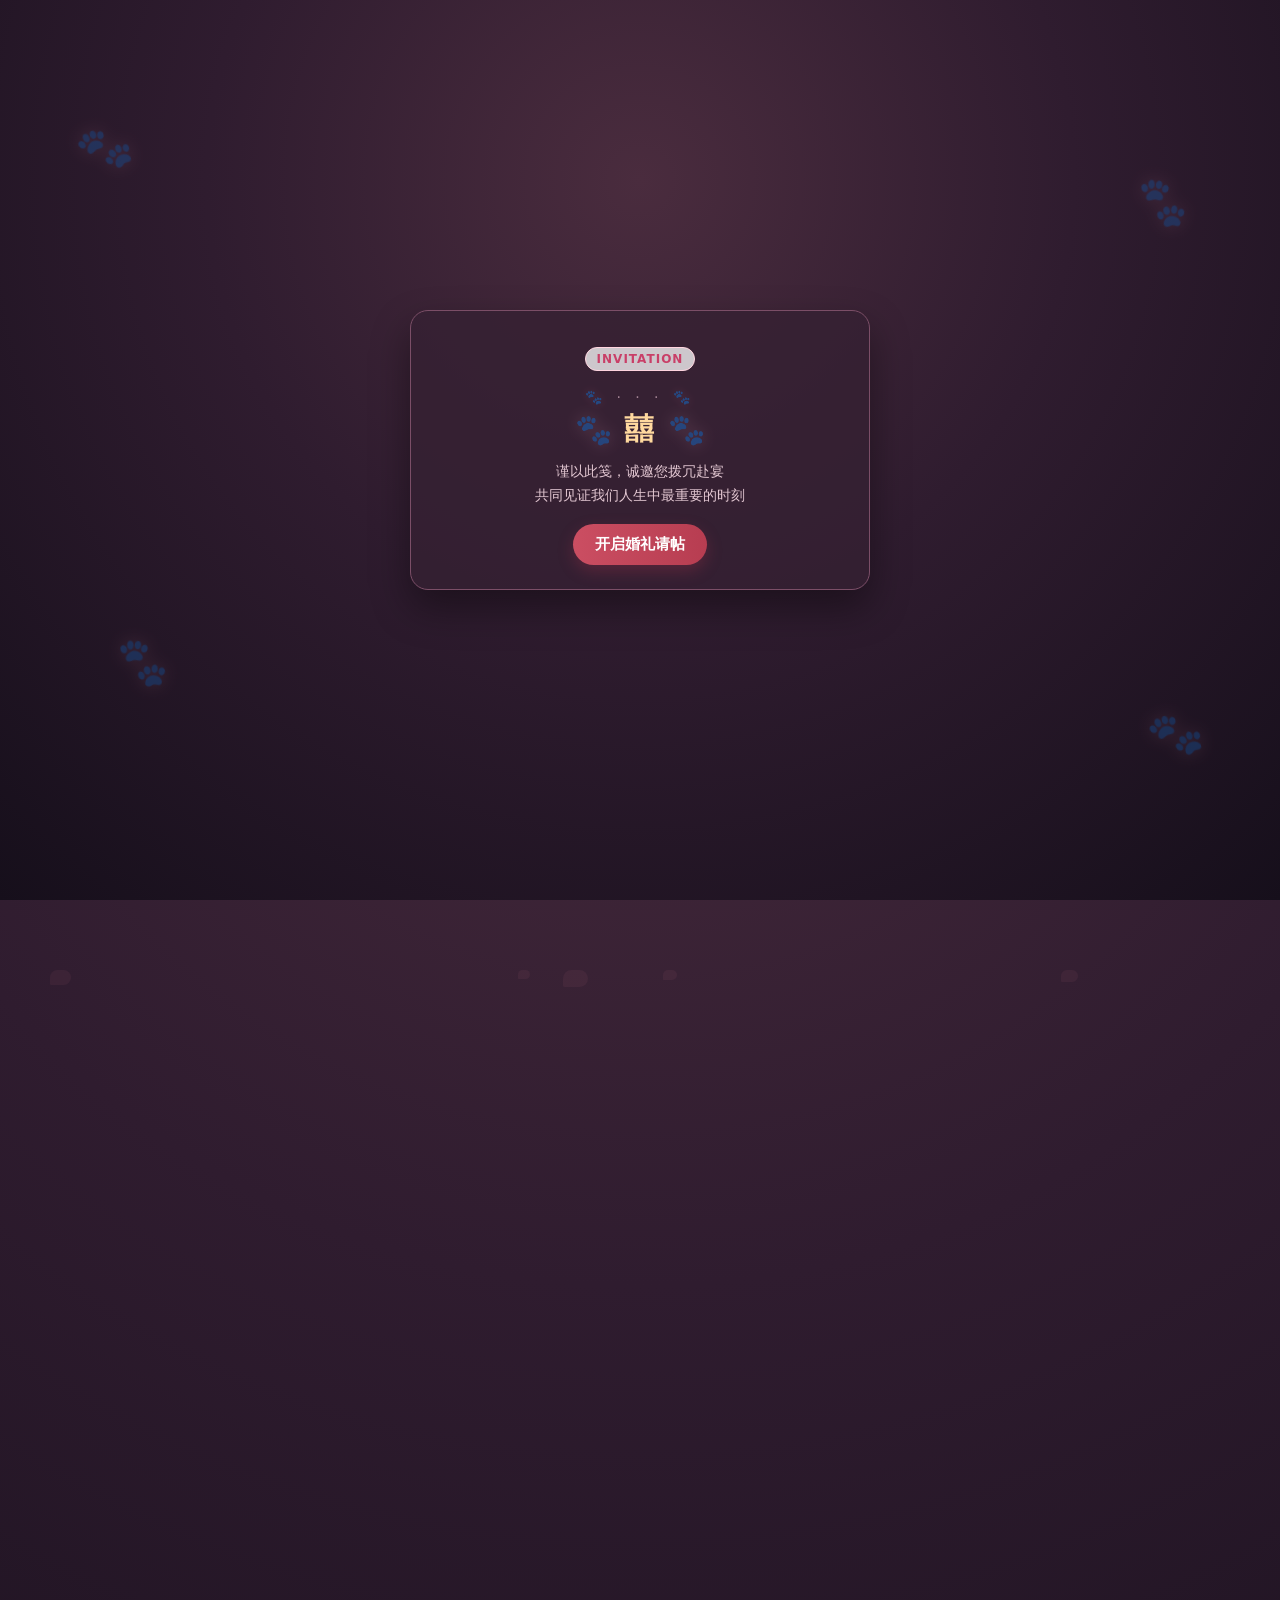
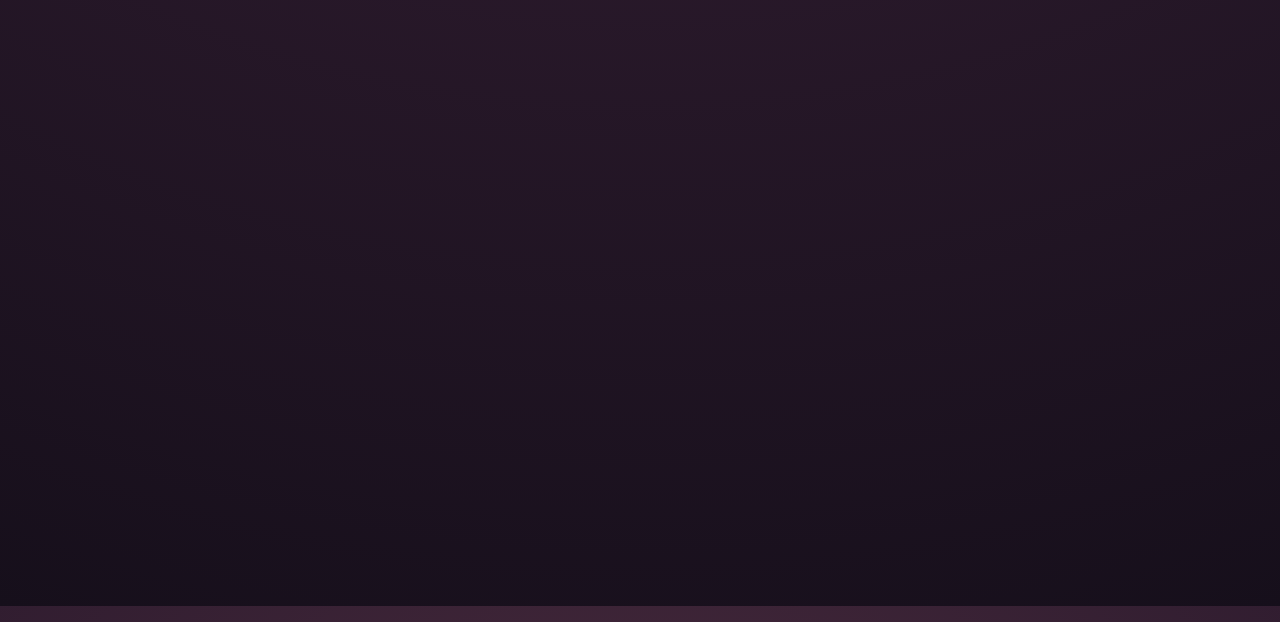
==== index.html @ 6e03941d "Improve WeChat link preview reliability. Move large inline CSS into invite.css so index.html stays s" ====
<!doctype html>
<html lang="zh-CN">
<head>
  <meta charset="UTF-8">
  <meta name="viewport" content="width=device-width, initial-scale=1.0, viewport-fit=cover">
  <title>婚礼请帖 | 刘辰 & 李秋思</title>
  <meta name="description" content="刘辰与李秋思诚邀您参加婚礼，见证幸福时刻。">
  <meta property="og:title" content="刘辰 & 李秋思 婚礼请帖">
  <meta property="og:description" content="2026年09月19日，诚邀您出席我们的婚礼。">
  <meta property="og:type" content="website">
  <meta property="og:site_name" content="刘辰 & 李秋思 婚礼请帖">
  <meta property="og:url" content="https://cliu44.github.io/wedding-invite/">
  <link rel="image_src" href="https://cliu44.github.io/wedding-invite/assets/share-cover.jpg">
  <meta property="og:image" content="https://cliu44.github.io/wedding-invite/assets/share-cover.jpg">
  <meta property="og:image:secure_url" content="https://cliu44.github.io/wedding-invite/assets/share-cover.jpg">
  <meta property="og:image:type" content="image/jpeg">
  <meta property="og:image:width" content="1024">
  <meta property="og:image:height" content="682">
  <meta property="og:locale" content="zh_CN">
  <meta name="twitter:card" content="summary_large_image">
  <meta name="twitter:title" content="刘辰 & 李秋思 婚礼请帖">
  <meta name="twitter:description" content="2026年09月19日，诚邀您出席我们的婚礼。">
  <meta name="twitter:image" content="https://cliu44.github.io/wedding-invite/assets/share-cover.jpg">
  <link rel="stylesheet" href="./assets/invite.css">
</head>
<body class="locked">
  <div class="opening" id="opening">
    <div class="opening-cat-deco" aria-hidden="true">
      <span class="opening-cat-paw p1">🐾</span>
      <span class="opening-cat-paw p2">🐾</span>
      <span class="opening-cat-paw p3">🐾</span>
      <span class="opening-cat-paw p4">🐾</span>
    </div>
    <div class="opening-card">
      <p class="tag">INVITATION</p>
      <div class="opening-card-paws" aria-hidden="true">🐾 · · · 🐾</div>
      <div class="opening-title-row">
        <span class="opening-flank-paw" aria-hidden="true">🐾</span>
        <h2 class="opening-title">囍</h2>
        <span class="opening-flank-paw" aria-hidden="true">🐾</span>
      </div>
      <p class="opening-sub">谨以此笺，诚邀您拨冗赴宴<br>共同见证我们人生中最重要的时刻</p>
      <button class="open-btn" id="openBtn">开启婚礼请帖</button>
    </div>
  </div>

  <main class="wrap hidden" id="mainWrap">
    <section class="hero">
      <span class="tag">WEDDING INVITATION</span>
      <h1>刘辰 ♥ 李秋思</h1>
      <p class="subtitle">谨定于 2026 年 09 月 19 日（农历八月初九）举行婚礼，敬备喜筵，恭候光临</p>
      <button class="music-btn" id="musicBtn">开启背景音乐</button>
    </section>

    <section class="slider" aria-label="婚纱照轮播">
      <div class="slides" id="slides">
        <div class="slide show focus-mid" style="background-image:linear-gradient(180deg, rgba(0,0,0,.08), rgba(0,0,0,.4)), url('./assets/slide-opening.jpg');">把喜欢写进每一天</div>
        <div class="slide focus-mid" style="background-image:linear-gradient(180deg, rgba(0,0,0,.08), rgba(0,0,0,.4)), url('./assets/slide-2.jpg');">你的出现让未来有了名字</div>
        <div class="slide" style="background-image:linear-gradient(180deg, rgba(0,0,0,.08), rgba(0,0,0,.4)), url('./assets/slide-3.jpg');">在落日里许下承诺</div>
        <div class="slide" style="background-image:linear-gradient(180deg, rgba(0,0,0,.08), rgba(0,0,0,.4)), url('./assets/slide-4.jpg');">这一刻，我们把爱说给世界听</div>
        <div class="slide" style="background-image:linear-gradient(180deg, rgba(0,0,0,.08), rgba(0,0,0,.4)), url('./assets/slide-5.jpg');">在同一片天空下，我们并肩向前</div>
        <div class="slide focus-sunset-end" style="background-image:linear-gradient(180deg, rgba(0,0,0,.08), rgba(0,0,0,.4)), url('./assets/slide-6.jpg');">把落日和你，一起珍藏</div>
      </div>
      <div class="dots" id="dots">
        <div class="dot active"></div>
        <div class="dot"></div>
        <div class="dot"></div>
        <div class="dot"></div>
        <div class="dot"></div>
        <div class="dot"></div>
      </div>
    </section>

    <section class="card">
      <h2 class="title">婚礼信息</h2>
      <div class="grid2">
        <div class="cell">
          <div class="k">婚礼日期</div>
          <div class="v" id="weddingDateText">2026年09月19日（周六）<span class="date-time-inline">18:00</span></div>
        </div>
        <div class="cell">
          <div class="k">婚礼地点</div>
          <div class="v venue-street">湖南省益阳市赫山区高新区梓山路 2 号</div>
          <div class="address-row">
            <div class="v">薇斯汀主题宴会酒店繁花厅</div>
            <a class="link-btn ghost inline-nav-btn" href="https://uri.amap.com/search?keyword=%E6%B9%96%E5%8D%97%E7%9C%81%E7%9B%8A%E9%98%B3%E5%B8%82%E8%B5%AB%E5%B1%B1%E5%8C%BA%E9%AB%98%E6%96%B0%E5%8C%BA%E6%A2%93%E5%B1%B1%E8%B7%AF2%E5%8F%B7" target="_blank" rel="noopener">打开导航</a>
          </div>
        </div>
      </div>

      <div class="countdown" aria-label="婚礼倒计时">
        <div class="count-item"><div class="n" id="d">0</div><div class="t">天</div></div>
        <div class="count-item"><div class="n" id="h">0</div><div class="t">时</div></div>
        <div class="count-item"><div class="n" id="m">0</div><div class="t">分</div></div>
        <div class="count-item"><div class="n" id="s">0</div><div class="t">秒</div></div>
      </div>
    </section>

    <section class="card">
      <h2 class="title">我们的故事</h2>
      <div class="quote">
        从相识、相知到相爱，我们一起走过了许多平凡却珍贵的日子。<br>
        这一次，我们想把这份幸福分享给你，期待你来见证我们人生中最重要的时刻。
      </div>
      <div class="cat-nest">
        <div class="cat-nest-badge" aria-hidden="true">🐾🐾🐾</div>
        <h3>我们的毛孩子</h3>
        <p class="cat-nest-desc">家里还有几位重要成员，和我们一起迎接新生活。它们也是这场婚礼里悄悄被祝福的小家人。</p>
        <div class="cat-photo-grid">
          <div class="cat-photo-slot">
            <img src="./assets/cat-1.jpg" alt="家里的猫猫" loading="lazy" width="400" height="400">
          </div>
          <div class="cat-photo-slot">
            <img src="./assets/cat-2.jpg" alt="家里的猫猫" loading="lazy" width="400" height="400">
          </div>
          <div class="cat-photo-slot">
            <img src="./assets/cat-3.jpg" alt="家里的猫猫与小猫" loading="lazy" width="400" height="400">
          </div>
        </div>
      </div>
    </section>

    <section class="card">
      <h2 class="title">爱的誓言</h2>
      <div class="quote">
        我们愿在往后的岁月里，同甘共苦，彼此扶持。<br>
        在亲友的见证下，许下一生相守的承诺。
      </div>
    </section>

    <section class="card">
      <h2 class="title">婚礼流程</h2>
      <div class="timeline">
        <div class="tl-row"><div class="time">17:00</div><div class="event">来宾入场，合影留念</div></div>
        <div class="tl-row"><div class="time">18:00</div><div class="event">婚礼仪式开始</div></div>
        <div class="tl-row"><div class="time">18:40</div><div class="event">敬酒互动</div></div>
        <div class="tl-row"><div class="time">19:00</div><div class="event">晚宴开始</div></div>
      </div>
    </section>

    <section class="card">
      <h2 class="title">到场回复</h2>
      <p class="rsvp-desc">若您方便出席，欢迎填写到场人数回执，方便我们安排座位与接待。</p>
      <div class="btns">
        <a class="link-btn danger" id="rsvpFormBtn" href="https://wj.qq.com/s2/26485420/f448/" target="_blank" rel="noopener">腾讯问卷在线回执</a>
      </div>
      <div class="btns">
        <button class="ghost" id="copyRsvpBtn">复制回执模板发微信</button>
      </div>
      <div class="btns">
        <a class="link-btn ghost" href="tel:18620075993">联系男方</a>
        <a class="link-btn ghost" href="tel:18688487138">联系女方</a>
      </div>
      <p class="note">
        若你不方便直接填写在线回执，可先点“复制回执模板发微信”，把填写内容直接发给新人。<br>
        当前在线回执已接入腾讯问卷，微信内可直接打开，便于我们统计席位。
      </p>
    </section>

    <section class="card">
      <h2 class="title">温馨提示</h2>
      <ul class="tips-list">
        <li>建议提前 20 分钟到场，方便签到与入座。</li>
        <li>自驾宾客可将车辆停放在酒店地面停车区。</li>
        <li>如需协助引导，请提前联系男方或女方电话。</li>
      </ul>
    </section>

    <p class="footer">期待与您共享喜悦 · 刘辰 & 李秋思 敬邀</p>
    <p class="footer">男方父母：刘治威、陈媛媛 ｜ 女方父母：李学军、杨金奕</p>
  </main>

  <script>
    const weddingDate = new Date("2026-09-19T18:00:00+08:00");

    const dEl = document.getElementById("d");
    const hEl = document.getElementById("h");
    const mEl = document.getElementById("m");
    const sEl = document.getElementById("s");
    const copyRsvpBtn = document.getElementById("copyRsvpBtn");
    const musicBtn = document.getElementById("musicBtn");
    const openBtn = document.getElementById("openBtn");
    const opening = document.getElementById("opening");
    const mainWrap = document.getElementById("mainWrap");
    const slides = Array.from(document.querySelectorAll(".slide"));
    const dots = Array.from(document.querySelectorAll(".dot"));

    function pad(num) {
      return String(num).padStart(2, "0");
    }

    function renderCountdown() {
      const now = new Date();
      let diff = Math.floor((weddingDate - now) / 1000);
      if (diff < 0) diff = 0;

      const d = Math.floor(diff / 86400);
      const h = Math.floor((diff % 86400) / 3600);
      const m = Math.floor((diff % 3600) / 60);
      const s = diff % 60;

      dEl.textContent = String(d);
      hEl.textContent = pad(h);
      mEl.textContent = pad(m);
      sEl.textContent = pad(s);
    }

    let slideIndex = 0;
    function showSlide(index) {
      slides.forEach((slide, i) => slide.classList.toggle("show", i === index));
      dots.forEach((dot, i) => dot.classList.toggle("active", i === index));
    }

    function nextSlide() {
      slideIndex = (slideIndex + 1) % slides.length;
      showSlide(slideIndex);
    }

    function createPetal() {
      const petal = document.createElement("div");
      petal.className = "petal";
      petal.style.left = Math.random() * 100 + "vw";
      const scale = 0.75 + Math.random() * 1.45;
      petal.style.width = `${12 * scale}px`;
      petal.style.height = `${8.5 * scale}px`;
      petal.style.animationDuration = 4.4 + Math.random() * 5.4 + "s";
      petal.style.opacity = String(0.3 + Math.random() * 0.55);
      document.body.appendChild(petal);
      setTimeout(() => petal.remove(), 13000);
    }

    async function copyRsvpText() {
      const text = [
        "婚礼回执",
        "姓名：",
        "是否出席：出席 / 不确定 / 无法出席",
        "出席人数：",
        "联系电话：",
        "祝福留言："
      ].join("\n");
      try {
        await navigator.clipboard.writeText(text);
        copyRsvpBtn.textContent = "已复制，去微信粘贴发送";
      } catch (err) {
        copyRsvpBtn.textContent = "复制失败，请手动填写";
      }
      setTimeout(() => {
        copyRsvpBtn.textContent = "复制回执模板发微信";
      }, 1800);
    }

    const localBgm = new Audio("./assets/bgm.mp3");
    localBgm.loop = true;
    localBgm.volume = 0.45;

    let musicOn = false;
    let useLocalTrack = false;
    let audioCtx = null;
    let musicTimer = null;

    function ensureAudioContext() {
      if (!audioCtx) {
        const Ctx = window.AudioContext || window.webkitAudioContext;
        audioCtx = new Ctx();
      }
      return audioCtx;
    }

    function playNote(ctx, freq, startAt, duration, volume, type = "triangle") {
      const osc = ctx.createOscillator();
      const gain = ctx.createGain();
      osc.type = type;
      osc.frequency.value = freq;
      gain.gain.setValueAtTime(0.0001, startAt);
      gain.gain.exponentialRampToValueAtTime(volume, startAt + 0.03);
      gain.gain.exponentialRampToValueAtTime(0.0001, startAt + duration);
      osc.connect(gain);
      gain.connect(ctx.destination);
      osc.start(startAt);
      osc.stop(startAt + duration + 0.02);
    }

    function scheduleBgm(ctx, fromTime) {
      // 更甜的钢琴感进行（C - G/B - Am - F - C/E - Dm - G - C）
      const chords = [
        [261.63, 329.63, 392.0],  // C
        [246.94, 392.0, 493.88],  // G/B
        [220.0, 261.63, 329.63],  // Am
        [174.61, 220.0, 349.23],  // F
        [329.63, 392.0, 523.25],  // C/E
        [146.83, 220.0, 293.66],  // Dm
        [196.0, 246.94, 392.0],   // G
        [261.63, 329.63, 523.25]  // C
      ];
      const melody = [523.25, 587.33, 659.25, 698.46, 659.25, 587.33, 523.25, 493.88];
      const beat = 0.52;
      let t = fromTime;
      for (let i = 0; i < chords.length; i++) {
        const chord = chords[i];
        // 左手低音
        playNote(ctx, chord[0] / 2, t, beat * 0.95, 0.042, "triangle");
        // 右手和弦（分解，模拟钢琴）
        playNote(ctx, chord[0], t + 0.03, beat * 0.75, 0.025, "triangle");
        playNote(ctx, chord[1], t + 0.16, beat * 0.75, 0.021, "triangle");
        playNote(ctx, chord[2], t + 0.29, beat * 0.75, 0.018, "triangle");
        // 甜感主旋律
        playNote(ctx, melody[i], t + beat * 0.55, beat * 1.35, 0.022, "sine");
        t += beat * 3;
      }
      return t;
    }

    function startSynthBgm() {
      const ctx = ensureAudioContext();
      let nextAt = ctx.currentTime + 0.05;
      scheduleBgm(ctx, nextAt);
      musicTimer = setInterval(() => {
        const lead = ctx.currentTime + 0.25;
        nextAt = scheduleBgm(ctx, lead);
      }, 13000);
    }

    function stopSynthBgm() {
      if (musicTimer) {
        clearInterval(musicTimer);
        musicTimer = null;
      }
      if (audioCtx && audioCtx.state !== "closed") {
        audioCtx.close();
        audioCtx = null;
      }
    }

    async function startBgm() {
      // 优先使用本地音乐文件（assets/bgm.mp3），失败时回退到内置旋律
      try {
        localBgm.currentTime = 0;
        await localBgm.play();
        useLocalTrack = true;
      } catch (err) {
        useLocalTrack = false;
        startSynthBgm();
      }
    }

    function stopBgm() {
      if (useLocalTrack) {
        localBgm.pause();
        localBgm.currentTime = 0;
      } else {
        stopSynthBgm();
      }
    }

    async function toggleMusic() {
      if (!musicOn) {
        try {
          await startBgm();
          musicOn = true;
          musicBtn.textContent = useLocalTrack ? "关闭背景音乐（歌曲）" : "关闭背景音乐（轻音乐）";
        } catch (e) {
          musicBtn.textContent = "音乐启动失败";
        }
      } else {
        stopBgm();
        musicOn = false;
        musicBtn.textContent = "开启背景音乐";
      }
    }

    musicBtn.addEventListener("click", toggleMusic);
    copyRsvpBtn.addEventListener("click", copyRsvpText);

    openBtn.addEventListener("click", async () => {
      if (!musicOn) {
        try {
          await startBgm();
          musicOn = true;
          musicBtn.textContent = useLocalTrack ? "关闭背景音乐（歌曲）" : "关闭背景音乐（轻音乐）";
        } catch (e) {
          musicBtn.textContent = "开启背景音乐";
        }
      }
      opening.classList.add("hide");
      document.body.classList.remove("locked");
      document.body.classList.add("opened-theme");
      mainWrap.classList.remove("hidden");
      mainWrap.classList.add("reveal");
    });

    renderCountdown();
    setInterval(renderCountdown, 1000);
    setInterval(nextSlide, 4200);
    setInterval(createPetal, 350);
  </script>
</body>
</html>
---- assets/invite.css ----
:root {
  --bg: #fff7fb;
  --card: rgba(255, 255, 255, 0.86);
  --text: #5f3a47;
  --muted: #9f7785;
  --accent: #c93f68;
  --accent-dark: #8f2d50;
  --accent-soft: #ffe4ee;
  --line: #f4d4e2;
  --gold: #f5d38a;
}

* { box-sizing: border-box; }

body {
  margin: 0;
  font-family: "PingFang SC", "Microsoft YaHei", system-ui, sans-serif;
  color: var(--text);
  background: radial-gradient(circle at 50% 20%, #4a2c3e 0%, #2f1c2f 45%, #160f1b 100%);
  overflow-x: hidden;
}

body.locked {
  overflow: hidden;
}

body.opened-theme {
  background:
    radial-gradient(circle at 15% 10%, rgba(255, 225, 237, 0.8) 0, transparent 40%),
    radial-gradient(circle at 85% 20%, rgba(255, 234, 242, 0.75) 0, transparent 38%),
    linear-gradient(180deg, #fff0f6 0%, var(--bg) 46%, #fff 100%);
}

.opening {
  position: fixed;
  inset: 0;
  z-index: 20;
  /* 背景单独一层，避免把爪印压在不可见层级 */
  background: radial-gradient(circle at 50% 20%, #4a2c3e 0%, #2f1c2f 45%, #160f1b 100%);
  display: flex;
  align-items: center;
  justify-content: center;
  padding: 20px;
  transition: opacity .7s ease, visibility .7s ease;
  isolation: isolate;
}

/* 封面层：漂浮爪印（在背景之上、卡片之下） */
.opening-cat-deco {
  position: absolute;
  inset: 0;
  pointer-events: none;
  z-index: 1;
}

.opening-cat-paw {
  position: absolute;
  font-size: clamp(26px, 7vw, 44px);
  opacity: 0.32;
  color: rgba(255, 210, 225, 0.95);
  text-shadow: 0 0 18px rgba(255, 160, 190, 0.55);
  filter: drop-shadow(0 2px 8px rgba(0, 0, 0, 0.35));
  user-select: none;
  line-height: 1;
}

.opening-cat-paw.p1 { top: 14%; left: 6%; transform: rotate(-16deg); }
.opening-cat-paw.p2 { top: 20%; right: 7%; transform: rotate(14deg); }
.opening-cat-paw.p3 { bottom: 24%; left: 9%; transform: rotate(10deg); }
.opening-cat-paw.p4 { bottom: 16%; right: 6%; transform: rotate(-12deg); }

.opening-card-paws {
  margin: 6px 0 2px;
  font-size: 14px;
  letter-spacing: 0.35em;
  opacity: 0.55;
  color: #ffd6e5;
  text-shadow: 0 0 10px rgba(255, 140, 170, 0.35);
  user-select: none;
}

.opening-title-row {
  display: flex;
  align-items: center;
  justify-content: center;
  gap: 12px;
  margin-top: 4px;
}

.opening-flank-paw {
  font-size: clamp(22px, 6vw, 30px);
  opacity: 0.5;
  line-height: 1;
  filter: drop-shadow(0 0 8px rgba(255, 180, 200, 0.45));
}

.opening.hide {
  opacity: 0;
  visibility: hidden;
  pointer-events: none;
}

.opening-card {
  position: relative;
  z-index: 2;
  max-width: 460px;
  width: 100%;
  text-align: center;
  background: rgba(53, 33, 51, 0.78);
  border: 1px solid #7b4e67;
  border-radius: 18px;
  padding: 24px 18px;
  box-shadow: 0 18px 38px rgba(0, 0, 0, 0.38);
}

.opening-title {
  font-size: 30px;
  color: #ffd99f;
  margin: 0;
  letter-spacing: 2px;
}

.opening-sub {
  margin: 10px 0 0;
  color: #e3c7d2;
  line-height: 1.7;
  font-size: 14px;
}

.open-btn {
  margin-top: 16px;
  border: none;
  border-radius: 999px;
  padding: 11px 22px;
  background: linear-gradient(90deg, #cb4e62, #b73d51);
  color: #fff;
  font-size: 15px;
  font-weight: 700;
  cursor: pointer;
  box-shadow: 0 6px 16px rgba(177, 51, 76, 0.3);
}

.wrap {
  max-width: 680px;
  margin: 0 auto;
  padding: 14px 14px 38px;
  position: relative;
}

.wrap.hidden {
  opacity: 0;
  transform: translateY(16px);
}

.wrap.reveal {
  animation: revealWrap .8s ease forwards;
}

@keyframes revealWrap {
  to {
    opacity: 1;
    transform: translateY(0);
  }
}

.hero {
  background:
    radial-gradient(circle at 15% 0%, rgba(255, 255, 255, 0.8), transparent 35%),
    linear-gradient(140deg, #ffdbe8 0%, #ffcfe0 45%, #fbc7da 100%);
  border-radius: 22px;
  padding: 26px 16px 22px;
  text-align: center;
  box-shadow: 0 14px 34px rgba(196, 62, 104, 0.24);
  position: relative;
  overflow: hidden;
  border: 1px solid rgba(255, 255, 255, 0.75);
}

.tag {
  display: inline-block;
  background: rgba(255, 255, 255, 0.75);
  color: var(--accent);
  border: 1px solid #ffd4df;
  border-radius: 999px;
  padding: 4px 11px;
  font-size: 12px;
  font-weight: 600;
  letter-spacing: 1px;
}

h1 {
  margin: 14px 0 6px;
  font-size: 31px;
  line-height: 1.25;
  color: #8f3345;
}

.subtitle {
  margin: 0;
  color: #92545d;
  font-size: 14px;
}

.music-btn {
  margin-top: 14px;
  border: 1px solid #efafc3;
  background: linear-gradient(180deg, #fff, #fff8fb);
  color: #9f3f5a;
  border-radius: 999px;
  padding: 7px 14px;
  font-size: 13px;
  font-weight: 700;
  cursor: pointer;
  box-shadow: 0 5px 14px rgba(196, 62, 104, 0.14);
}

.hero::before,
.hero::after {
  content: "❤";
  position: absolute;
  font-size: 20px;
  opacity: 0.25;
  color: #c5475b;
}

.hero::before { top: 12px; left: 14px; }
.hero::after { right: 14px; bottom: 12px; }

.slider {
  margin-top: 12px;
  border-radius: 16px;
  overflow: hidden;
  border: 1px solid #f1ccda;
  position: relative;
  aspect-ratio: 16 / 9;
  background: #fbe8ed;
  box-shadow: 0 10px 24px rgba(130, 72, 99, 0.14);
}

.slides {
  width: 100%;
  height: 100%;
  position: relative;
}

.slide {
  position: absolute;
  inset: 0;
  opacity: 0;
  transition: opacity .6s ease;
  background-size: cover;
  background-position: center;
  display: flex;
  align-items: flex-end;
  justify-content: flex-start;
  padding: 10px;
  color: #fff;
  text-shadow: 0 1px 3px rgba(0, 0, 0, .45);
  font-size: 13px;
  font-weight: 600;
}

/* 竖图在手机上的安全裁切：按人物主体调整焦点位置 */
.slide.focus-top { background-position: center 22%; }
.slide.focus-mid { background-position: center 40%; }
.slide.focus-low { background-position: center 56%; }
.slide.focus-couple { background-position: center 48%; }
/* 最后一张竖图：略下移裁切锚点，让人物更靠画面中间 */
.slide.focus-sunset-end { background-position: center 54%; }
.slide.no-crop {
  position: relative;
  isolation: isolate;
  background: none;
}

/* 无裁切图：两侧模糊补边 + 中间完整原图 */
.slide.no-crop::before {
  content: "";
  position: absolute;
  inset: 0;
  background-image: var(--slide-url);
  background-size: cover;
  background-position: center;
  filter: blur(18px) saturate(0.95);
  opacity: 0.62;
  z-index: -2;
  transform: scale(1.08);
  pointer-events: none;
}

.slide.no-crop::after {
  content: "";
  position: absolute;
  inset: 0;
  background-image: var(--slide-url);
  background-size: contain;
  background-repeat: no-repeat;
  background-position: center center;
  z-index: -1;
  pointer-events: none;
}

.slide.show { opacity: 1; }

.dots {
  position: absolute;
  bottom: 8px;
  left: 0;
  right: 0;
  display: flex;
  justify-content: center;
  gap: 6px;
}

.dot {
  width: 7px;
  height: 7px;
  border-radius: 50%;
  background: rgba(255, 255, 255, 0.45);
}

.dot.active { background: #fff; }

.card {
  margin-top: 12px;
  background: var(--card);
  backdrop-filter: blur(6px);
  border: 1px solid var(--line);
  border-radius: 16px;
  padding: 14px;
  box-shadow: 0 8px 22px rgba(124, 70, 95, 0.1);
}

.title {
  margin: 0 0 10px;
  font-size: 17px;
  color: #913454;
  display: flex;
  align-items: center;
  gap: 10px;
  letter-spacing: 0.5px;
  text-shadow: 0 1px 0 rgba(255, 255, 255, 0.6);
}

/* 标题两侧：简洁大气渐变线（无猫爪） */
.title::before,
.title::after {
  content: "";
  height: 1px;
  flex: 1;
  border-radius: 1px;
  background: linear-gradient(
    90deg,
    transparent 0%,
    rgba(145, 52, 84, 0.08) 22%,
    rgba(201, 63, 104, 0.42) 50%,
    rgba(145, 52, 84, 0.08) 78%,
    transparent 100%
  );
  box-shadow: 0 1px 0 rgba(255, 255, 255, 0.75);
}

.cat-nest {
  margin-top: 14px;
  padding-top: 14px;
  border-top: 1px dashed #efbfd0;
  text-align: center;
}

.cat-nest-badge {
  display: inline-block;
  font-size: 22px;
  letter-spacing: 0.35em;
  margin-bottom: 6px;
  opacity: 0.55;
}

.cat-nest h3 {
  margin: 0 0 6px;
  font-size: 15px;
  color: #8f3345;
  letter-spacing: 0.2em;
}

.cat-nest-desc {
  margin: 0 0 12px;
  font-size: 13px;
  color: #8a6670;
  line-height: 1.65;
}

.cat-photo-grid {
  display: grid;
  grid-template-columns: repeat(3, 1fr);
  gap: 8px;
}

.cat-photo-slot {
  aspect-ratio: 1;
  border-radius: 12px;
  border: 1px dashed #e8b8c8;
  background: linear-gradient(145deg, #fff9fc, #ffeef4);
  display: flex;
  flex-direction: column;
  align-items: center;
  justify-content: center;
  gap: 4px;
  font-size: 11px;
  color: #a87888;
  overflow: hidden;
}

.cat-photo-slot img {
  width: 100%;
  height: 100%;
  object-fit: cover;
  display: block;
}

.cat-photo-slot .paw-mini {
  font-size: 18px;
  opacity: 0.5;
}

.grid2 {
  display: grid;
  grid-template-columns: 1fr 1fr;
  gap: 10px;
}

.cell {
  border: 1px dashed var(--line);
  background: #fffafb;
  border-radius: 12px;
  padding: 10px;
}

.k {
  font-size: 12px;
  color: var(--muted);
  margin-bottom: 4px;
}

.v {
  font-size: 15px;
  line-height: 1.45;
  font-weight: 600;
  color: #704248;
}

.address-row {
  display: grid;
  grid-template-columns: 1fr auto;
  align-items: center;
  gap: 8px;
}

.address-row .v {
  margin: 0;
}

.date-time-inline {
  margin-left: 0.35em;
  font-weight: 700;
  color: #8a5a68;
}

.venue-street {
  margin-bottom: 8px;
}

.inline-nav-btn {
  display: inline-flex;
  align-items: center;
  justify-content: center;
  padding: 6px 10px;
  font-size: 12px;
  line-height: 1;
  white-space: nowrap;
}

.countdown {
  display: flex;
  gap: 8px;
  margin-top: 8px;
}

.count-item {
  flex: 1;
  text-align: center;
  background: linear-gradient(180deg, #ffecf3, #ffe4ee);
  border: 1px solid #f8cad9;
  border-radius: 10px;
  padding: 9px 6px;
  box-shadow: inset 0 0 0 1px rgba(255, 255, 255, 0.4);
}

.count-item .n {
  font-size: 21px;
  font-weight: 800;
  color: var(--accent);
  line-height: 1;
}

.count-item .t {
  margin-top: 3px;
  font-size: 11px;
  color: #a95f70;
}

.quote {
  background: linear-gradient(180deg, #fff8fb, #fff2f7);
  border: 1px dashed #efbfd0;
  border-radius: 12px;
  padding: 12px;
  color: #7e575d;
  line-height: 1.7;
  font-size: 14px;
}

.timeline {
  display: grid;
  gap: 8px;
}

.tl-row {
  display: grid;
  grid-template-columns: 80px 1fr;
  gap: 10px;
  align-items: start;
}

.time {
  color: var(--accent);
  font-weight: 700;
  font-size: 14px;
}

.event {
  border-left: 2px solid #ffd1dc;
  padding-left: 10px;
  color: #735255;
}

.btns {
  display: flex;
  gap: 8px;
  margin-top: 10px;
}

button, .link-btn {
  flex: 1;
  border: none;
  border-radius: 10px;
  padding: 11px 10px;
  font-size: 14px;
  cursor: pointer;
  text-align: center;
  text-decoration: none;
  font-weight: 700;
}

.primary {
  background: linear-gradient(135deg, #d54872, #b7355e);
  color: #fff;
  box-shadow: 0 6px 14px rgba(184, 45, 88, 0.24);
}

.primary.link-btn {
  display: inline-block;
}

.ghost {
  background: linear-gradient(180deg, #fff, #fff8fb);
  border: 1px solid #f1bfd0;
  color: #a44862;
}

.danger {
  background: linear-gradient(135deg, #df355f, #c62c54);
  color: #fff;
  box-shadow: 0 6px 14px rgba(216, 59, 83, 0.3);
}

.petal {
  position: fixed;
  top: -20px;
  width: 14px;
  height: 10px;
  background: rgba(219, 119, 140, 0.34);
  border-radius: 12px 12px 12px 2px;
  transform: rotate(20deg);
  pointer-events: none;
  animation: fall linear forwards;
  z-index: 4;
}

@keyframes fall {
  to {
    transform: translateY(110vh) rotate(360deg);
    opacity: 0.2;
  }
}

.note {
  margin-top: 8px;
  font-size: 12px;
  color: var(--muted);
  line-height: 1.5;
}

.rsvp-desc {
  margin: 0;
  color: #79575c;
  font-size: 13px;
  white-space: nowrap;
}

.tips-list {
  margin: 0;
  padding-left: 18px;
  color: #735255;
  line-height: 1.7;
  font-size: 14px;
}

.footer {
  text-align: center;
  margin-top: 14px;
  color: #b0888d;
  font-size: 12px;
}

@media (max-width: 440px) {
  h1 { font-size: 27px; }
  .grid2 { grid-template-columns: 1fr; }
  .tl-row { grid-template-columns: 70px 1fr; }
  .btns { flex-direction: column; }
  .address-row {
    grid-template-columns: 1fr auto;
  }
  .inline-nav-btn {
    padding: 6px 9px;
    font-size: 11px;
  }
}
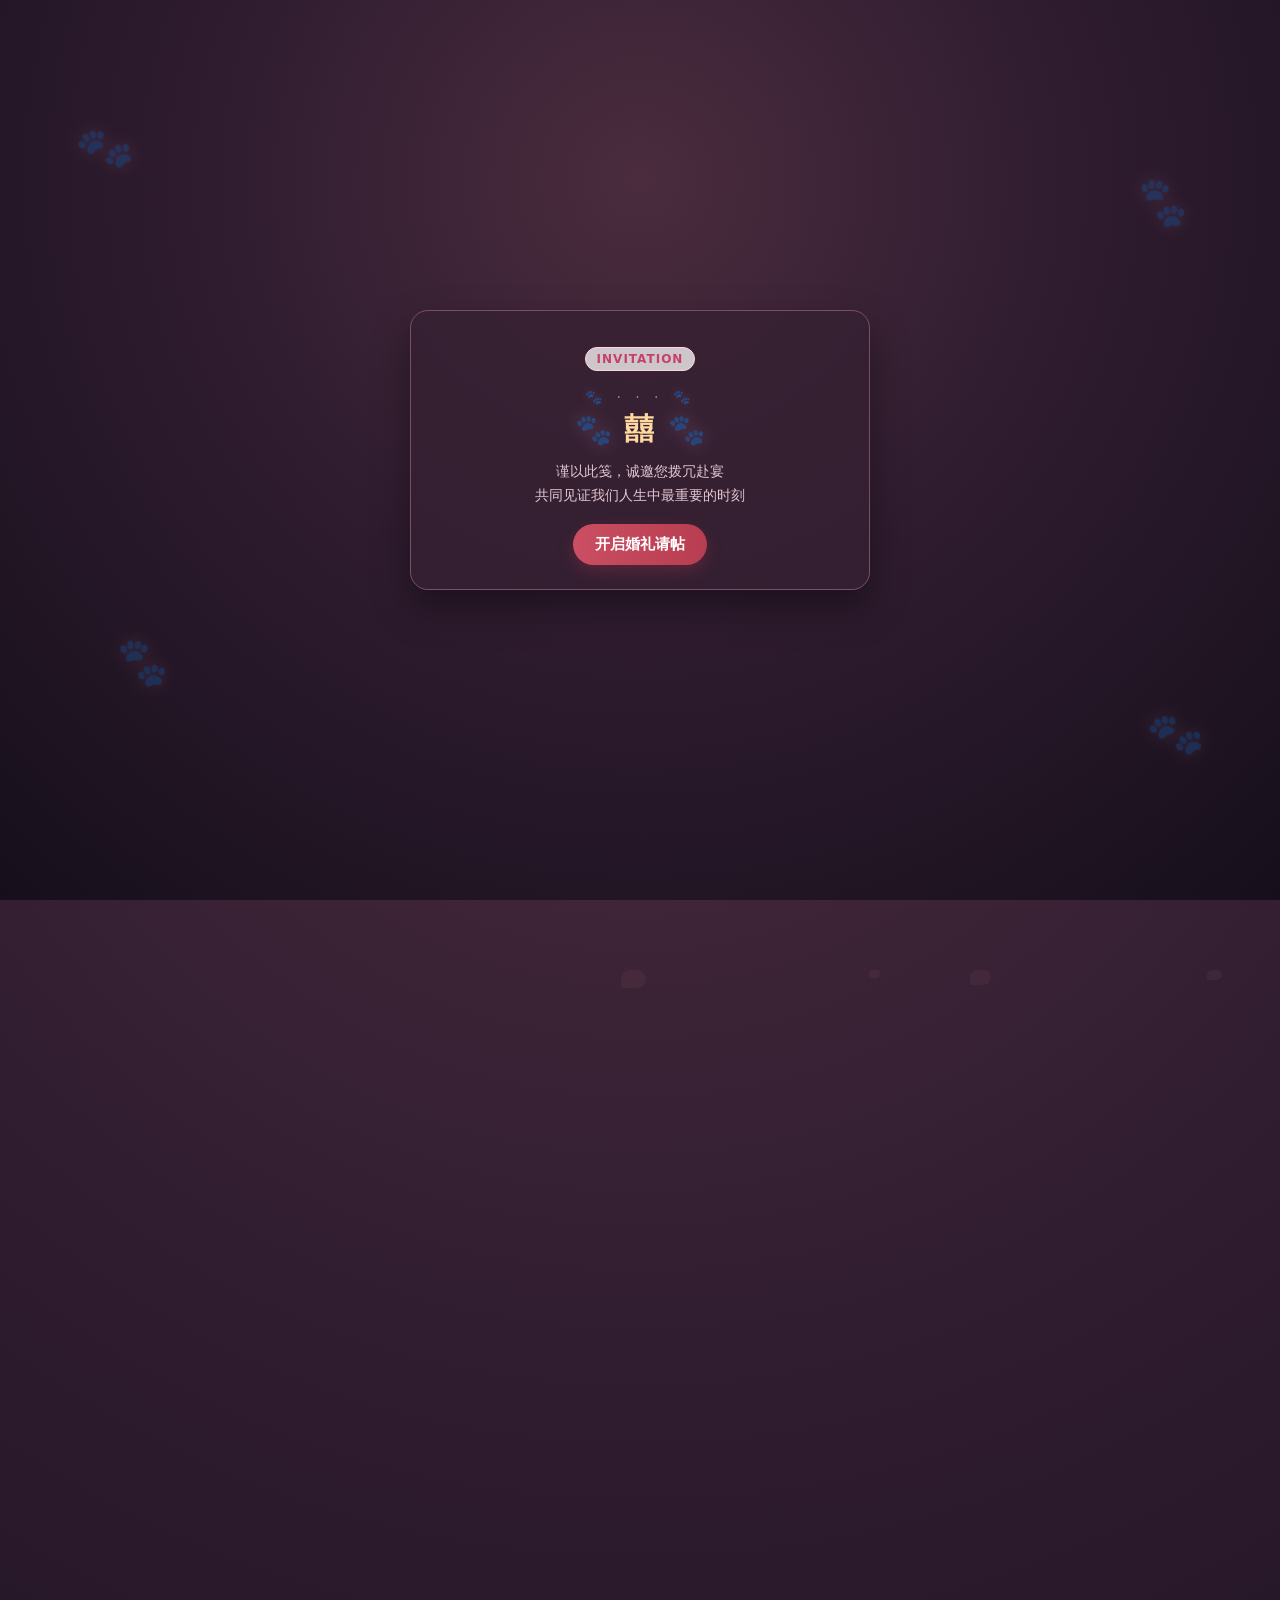
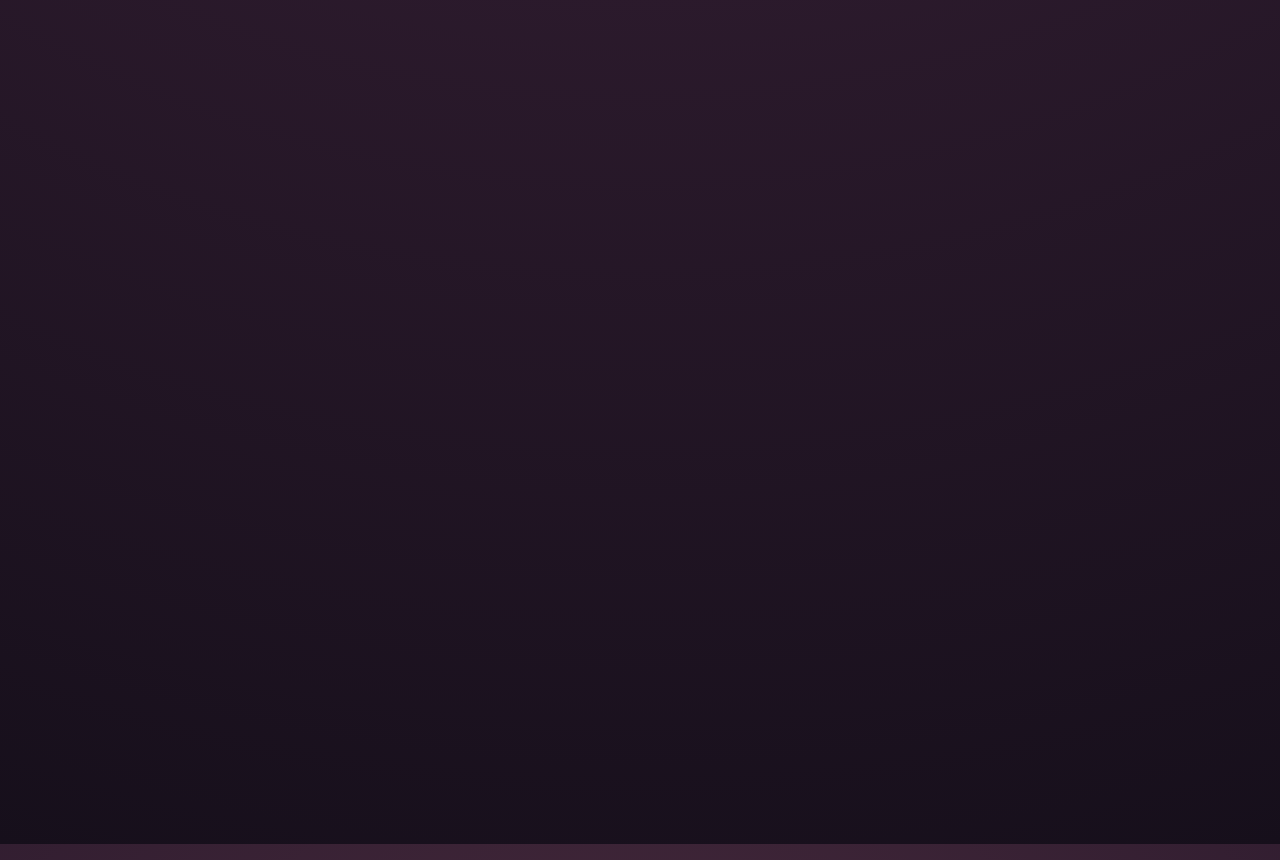
==== commit 91201e5c: "Add smart fallback entry for stable invite access Co-authored-by: cliu44 <cliu44@users.noreply.githu" ====
--- a/index.html
+++ b/index.html
@@ -9,10 +9,10 @@
   <meta property="og:description" content="2026年09月19日，诚邀您出席我们的婚礼。">
   <meta property="og:type" content="website">
   <meta property="og:site_name" content="刘辰 & 李秋思 婚礼请帖">
-  <meta property="og:url" content="https://cliu44.github.io/wedding-invite/">
-  <link rel="image_src" href="https://cliu44.github.io/wedding-invite/assets/share-cover.jpg">
-  <meta property="og:image" content="https://cliu44.github.io/wedding-invite/assets/share-cover.jpg">
-  <meta property="og:image:secure_url" content="https://cliu44.github.io/wedding-invite/assets/share-cover.jpg">
+  <meta property="og:url" content="https://cdn.jsdelivr.net/gh/cliu44/wedding-invite@main/smart.html">
+  <link rel="image_src" href="https://cdn.jsdelivr.net/gh/cliu44/wedding-invite@main/assets/share-cover.jpg">
+  <meta property="og:image" content="https://cdn.jsdelivr.net/gh/cliu44/wedding-invite@main/assets/share-cover.jpg">
+  <meta property="og:image:secure_url" content="https://cdn.jsdelivr.net/gh/cliu44/wedding-invite@main/assets/share-cover.jpg">
   <meta property="og:image:type" content="image/jpeg">
   <meta property="og:image:width" content="1024">
   <meta property="og:image:height" content="682">
@@ -20,7 +20,7 @@
   <meta name="twitter:card" content="summary_large_image">
   <meta name="twitter:title" content="刘辰 & 李秋思 婚礼请帖">
   <meta name="twitter:description" content="2026年09月19日，诚邀您出席我们的婚礼。">
-  <meta name="twitter:image" content="https://cliu44.github.io/wedding-invite/assets/share-cover.jpg">
+  <meta name="twitter:image" content="https://cdn.jsdelivr.net/gh/cliu44/wedding-invite@main/assets/share-cover.jpg">
   <link rel="stylesheet" href="./assets/invite.css">
 </head>
 <body class="locked">
@@ -50,6 +50,20 @@
       <h1>刘辰 ♥ 李秋思</h1>
       <p class="subtitle">谨定于 2026 年 09 月 19 日（农历八月初九）举行婚礼，敬备喜筵，恭候光临</p>
       <button class="music-btn" id="musicBtn">开启背景音乐</button>
+    </section>
+
+    <section class="card access-card">
+      <h2 class="title">访问异常备用入口</h2>
+      <p class="access-tip">若当前页面打开较慢或打不开，可先点“智能入口”自动选择可访问线路。</p>
+      <div class="btns">
+        <a class="link-btn primary" href="https://cdn.jsdelivr.net/gh/cliu44/wedding-invite@main/smart.html" target="_blank" rel="noopener">智能入口（推荐）</a>
+      </div>
+      <div class="access-grid">
+        <a class="link-btn ghost mini-link" href="https://cliu44.github.io/wedding-invite/index.html" target="_blank" rel="noopener">GitHub 入口</a>
+        <a class="link-btn ghost mini-link" href="https://cdn.jsdelivr.net/gh/cliu44/wedding-invite@main/index.html" target="_blank" rel="noopener">jsDelivr 入口</a>
+        <a class="link-btn ghost mini-link" href="https://cdn.statically.io/gh/cliu44/wedding-invite@main/index.html" target="_blank" rel="noopener">Statically 入口</a>
+        <a class="link-btn ghost mini-link" href="https://raw.githack.com/cliu44/wedding-invite/main/index.html" target="_blank" rel="noopener">GitHack 入口</a>
+      </div>
     </section>
 
     <section class="slider" aria-label="婚纱照轮播">
--- a/assets/invite.css
+++ b/assets/invite.css
@@ -610,6 +610,29 @@
   line-height: 1.5;
 }
 
+.access-card {
+  background: linear-gradient(180deg, #fffefe, #fff6fa);
+}
+
+.access-tip {
+  margin: 0;
+  color: #7f5d67;
+  font-size: 13px;
+  line-height: 1.6;
+}
+
+.access-grid {
+  margin-top: 10px;
+  display: grid;
+  grid-template-columns: repeat(2, minmax(0, 1fr));
+  gap: 8px;
+}
+
+.mini-link {
+  font-size: 12px;
+  padding: 9px 8px;
+}
+
 .rsvp-desc {
   margin: 0;
   color: #79575c;
@@ -644,5 +667,8 @@
     padding: 6px 9px;
     font-size: 11px;
   }
+  .access-grid {
+    grid-template-columns: 1fr;
+  }
 }
   
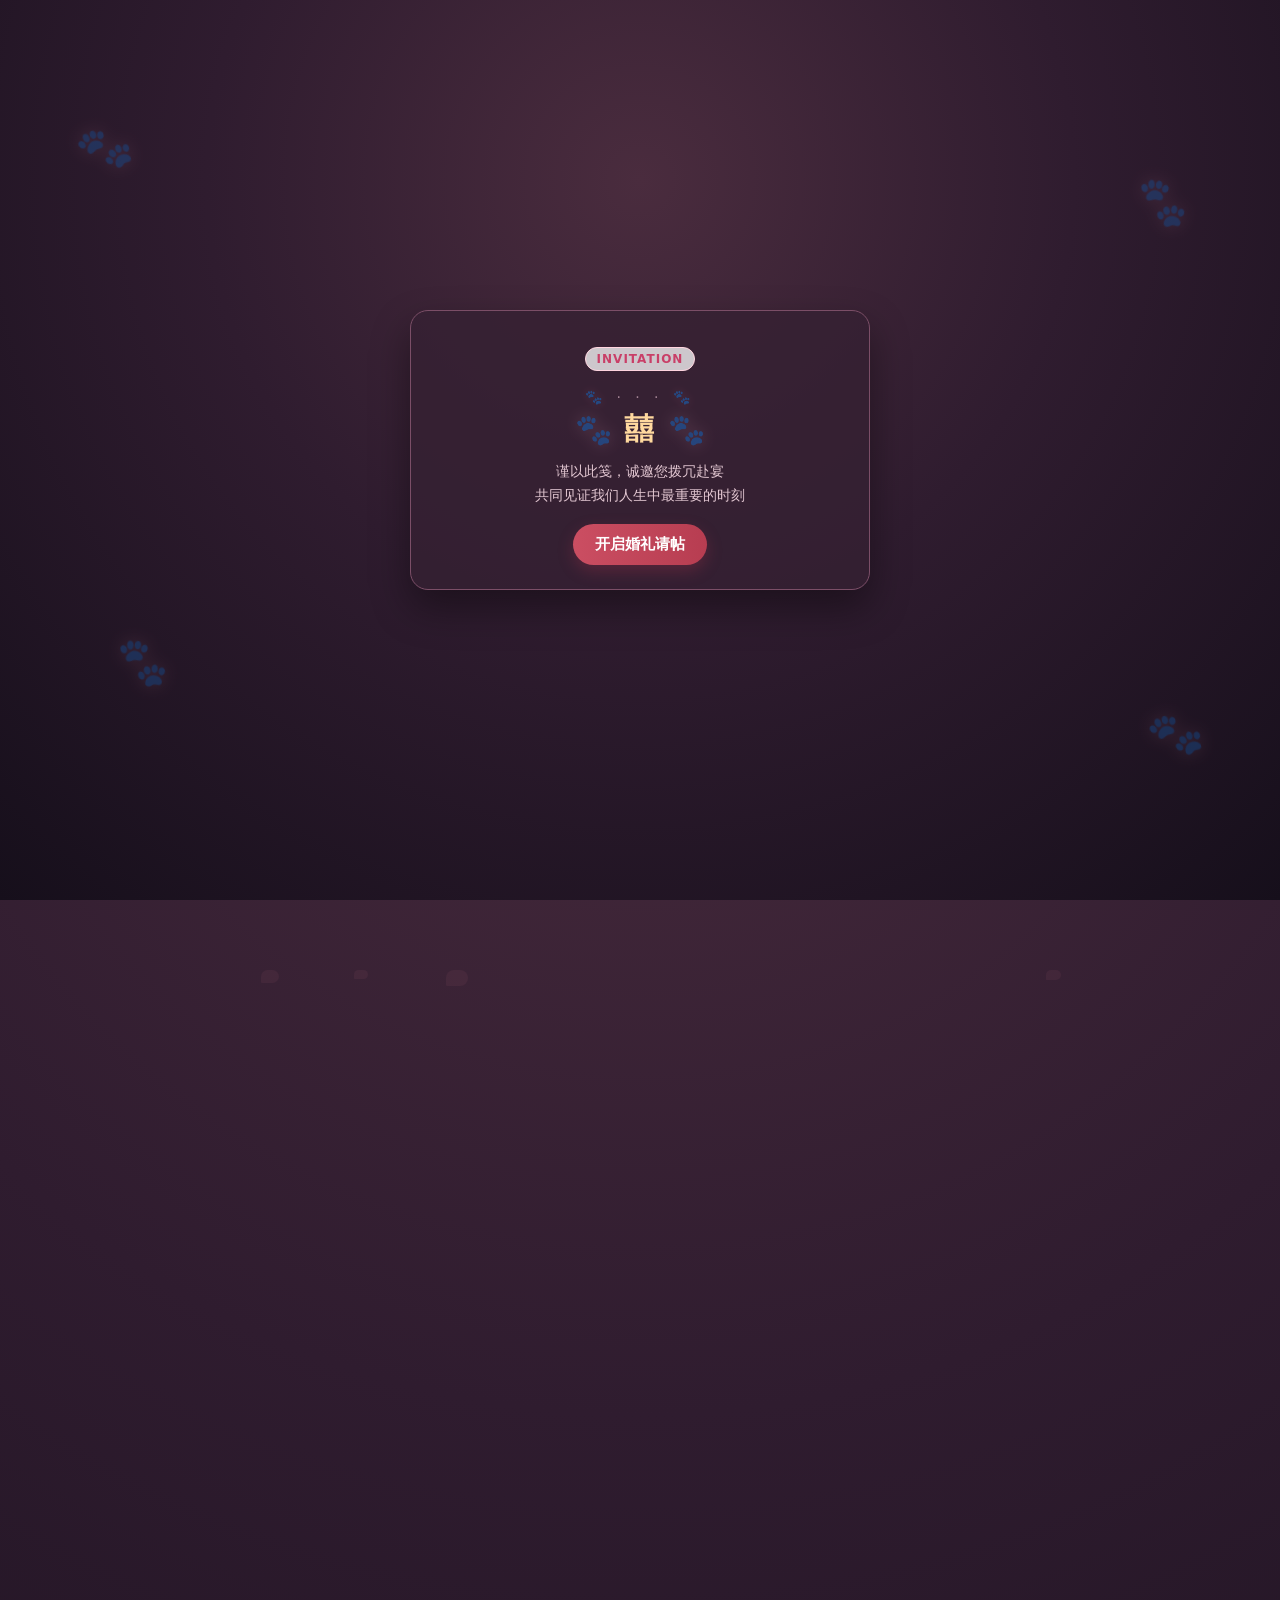
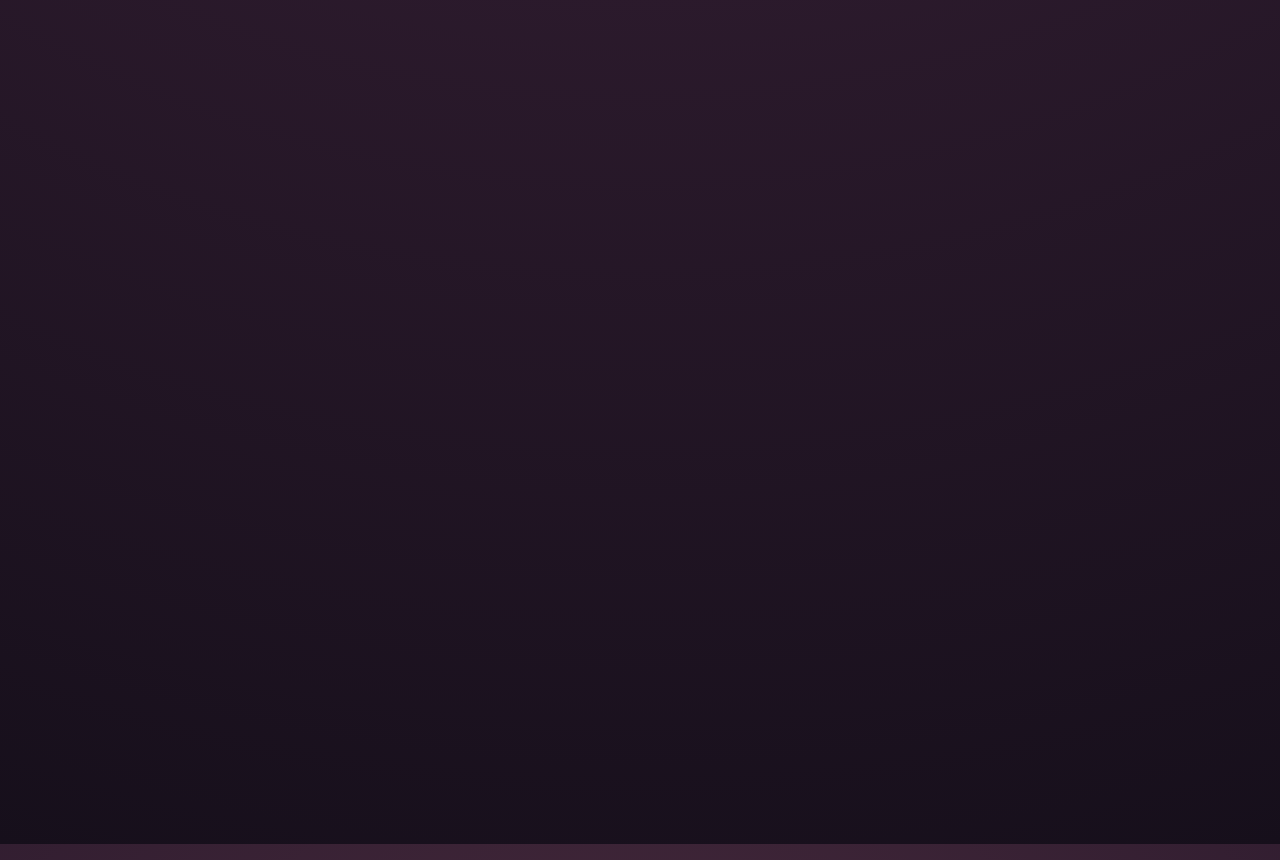
==== commit 6043bdb5: "Prepare Cloudflare-ready links and deployment guide Co-authored-by: cliu44 <cliu44@users.noreply.git" ====
--- a/index.html
+++ b/index.html
@@ -56,7 +56,7 @@
       <h2 class="title">访问异常备用入口</h2>
       <p class="access-tip">若当前页面打开较慢或打不开，可先点“智能入口”自动选择可访问线路。</p>
       <div class="btns">
-        <a class="link-btn primary" href="https://cdn.jsdelivr.net/gh/cliu44/wedding-invite@main/smart.html" target="_blank" rel="noopener">智能入口（推荐）</a>
+        <a class="link-btn primary" href="./smart.html" target="_blank" rel="noopener">智能入口（推荐）</a>
       </div>
       <div class="access-grid">
         <a class="link-btn ghost mini-link" href="https://cliu44.github.io/wedding-invite/index.html" target="_blank" rel="noopener">GitHub 入口</a>
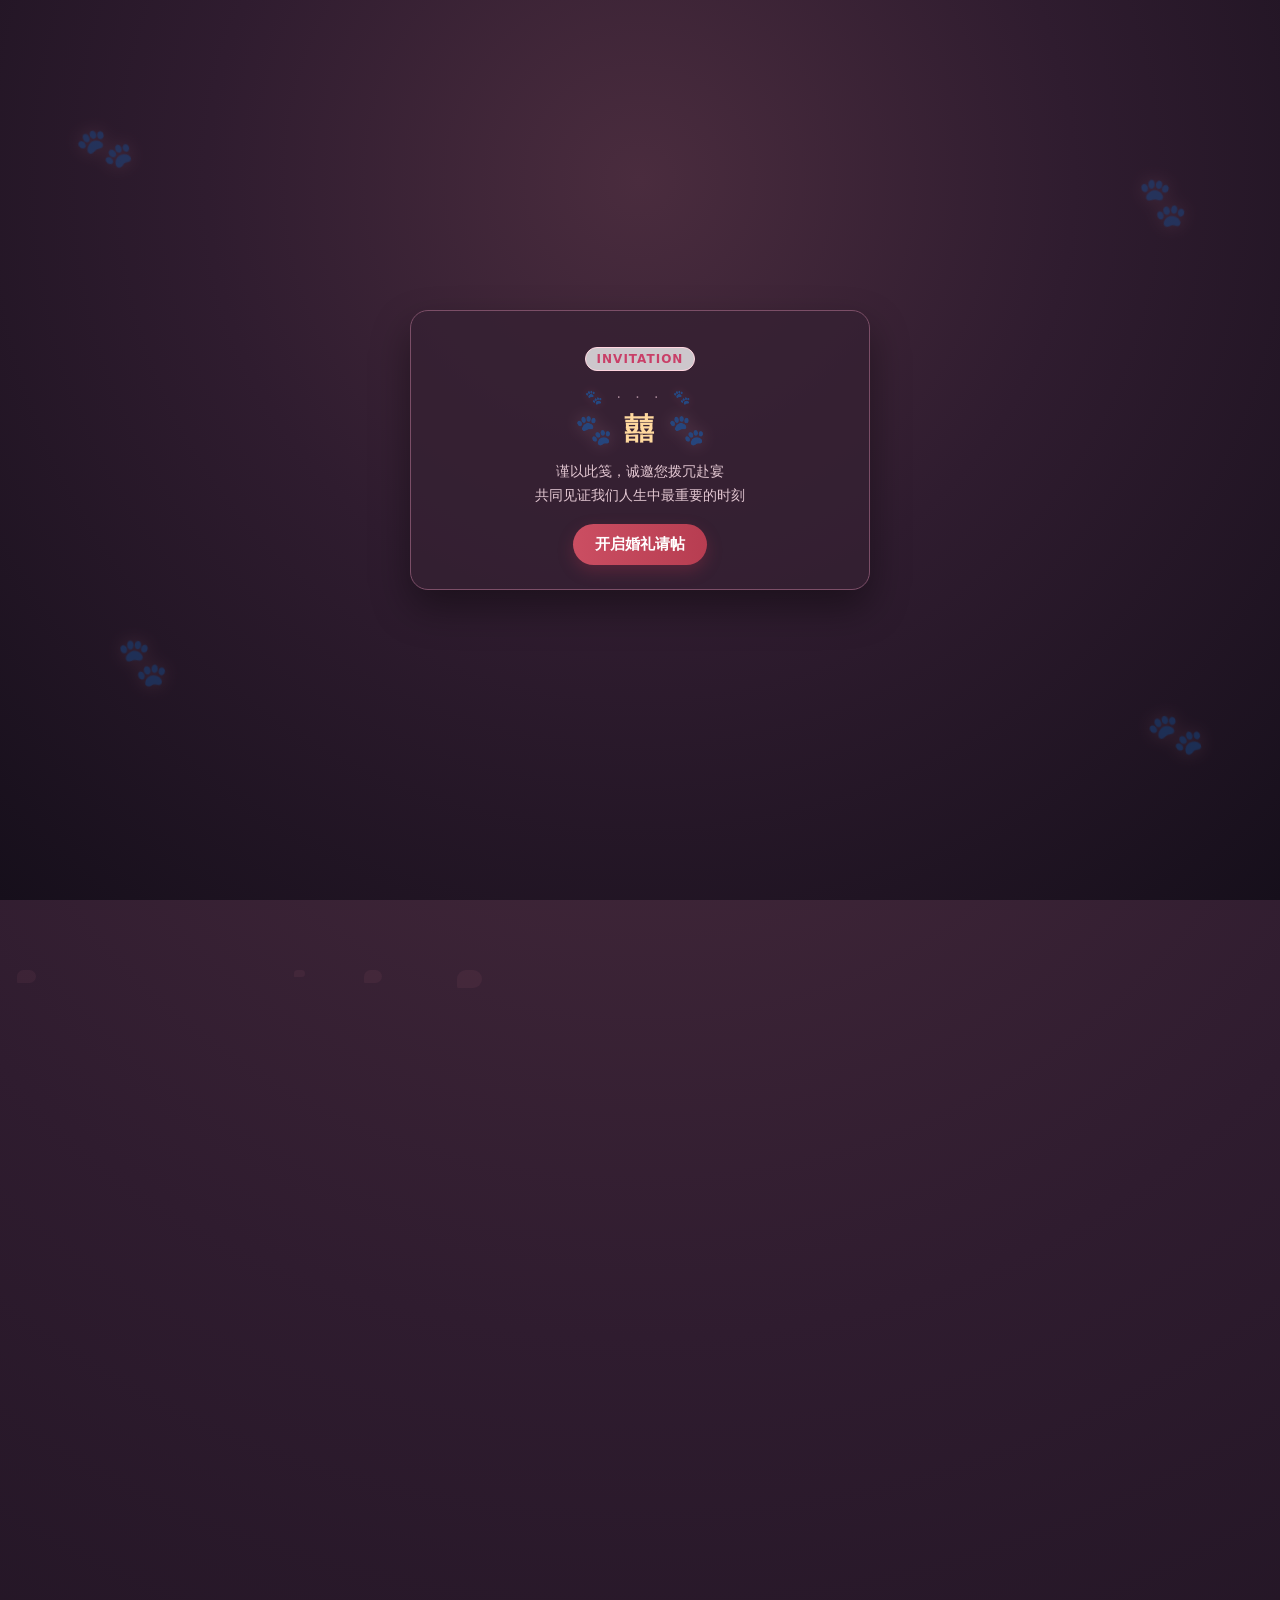
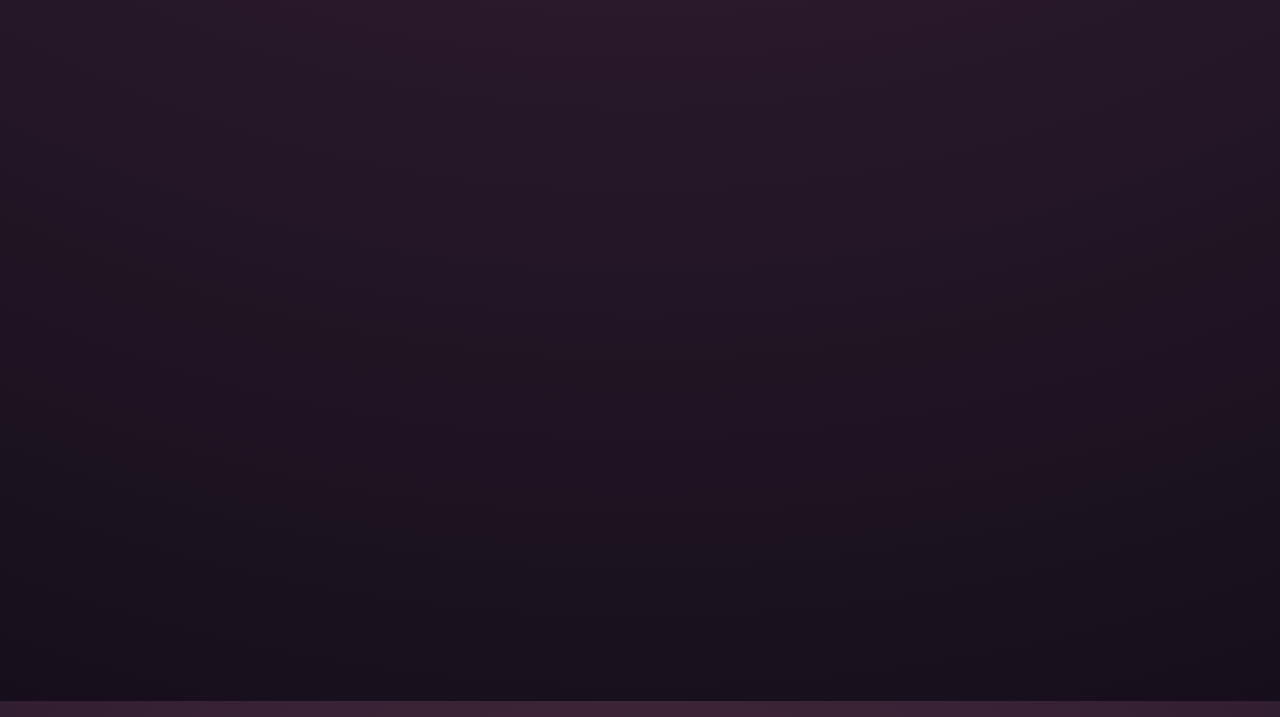
==== commit 2252593c: "Refine fallback links into compact expandable section Co-authored-by: cliu44 <cliu44@users.noreply.g" ====
--- a/index.html
+++ b/index.html
@@ -52,18 +52,17 @@
       <button class="music-btn" id="musicBtn">开启背景音乐</button>
     </section>
 
-    <section class="card access-card">
-      <h2 class="title">访问异常备用入口</h2>
-      <p class="access-tip">若当前页面打开较慢或打不开，可先点“智能入口”自动选择可访问线路。</p>
-      <div class="btns">
-        <a class="link-btn primary" href="./smart.html" target="_blank" rel="noopener">智能入口（推荐）</a>
-      </div>
-      <div class="access-grid">
-        <a class="link-btn ghost mini-link" href="https://cliu44.github.io/wedding-invite/index.html" target="_blank" rel="noopener">GitHub 入口</a>
-        <a class="link-btn ghost mini-link" href="https://cdn.jsdelivr.net/gh/cliu44/wedding-invite@main/index.html" target="_blank" rel="noopener">jsDelivr 入口</a>
-        <a class="link-btn ghost mini-link" href="https://cdn.statically.io/gh/cliu44/wedding-invite@main/index.html" target="_blank" rel="noopener">Statically 入口</a>
-        <a class="link-btn ghost mini-link" href="https://raw.githack.com/cliu44/wedding-invite/main/index.html" target="_blank" rel="noopener">GitHack 入口</a>
-      </div>
+    <section class="access-quick" aria-label="访问备用入口">
+      <a class="link-btn primary smart-entry-btn" href="./smart.html" target="_blank" rel="noopener">智能入口（推荐）</a>
+      <details class="access-details">
+        <summary>若页面加载慢或打不开，点这里切换备用线路</summary>
+        <div class="access-grid">
+          <a class="link-btn ghost mini-link" href="https://cliu44.github.io/wedding-invite/index.html" target="_blank" rel="noopener">GitHub 入口</a>
+          <a class="link-btn ghost mini-link" href="https://cdn.jsdelivr.net/gh/cliu44/wedding-invite@main/index.html" target="_blank" rel="noopener">jsDelivr 入口</a>
+          <a class="link-btn ghost mini-link" href="https://cdn.statically.io/gh/cliu44/wedding-invite@main/index.html" target="_blank" rel="noopener">Statically 入口</a>
+          <a class="link-btn ghost mini-link" href="https://raw.githack.com/cliu44/wedding-invite/main/index.html" target="_blank" rel="noopener">GitHack 入口</a>
+        </div>
+      </details>
     </section>
 
     <section class="slider" aria-label="婚纱照轮播">
--- a/assets/invite.css
+++ b/assets/invite.css
@@ -610,15 +610,48 @@
   line-height: 1.5;
 }
 
-.access-card {
-  background: linear-gradient(180deg, #fffefe, #fff6fa);
-}
-
-.access-tip {
-  margin: 0;
-  color: #7f5d67;
-  font-size: 13px;
-  line-height: 1.6;
+.access-quick {
+  margin-top: 10px;
+}
+
+.smart-entry-btn {
+  box-shadow: 0 8px 18px rgba(184, 45, 88, 0.2);
+}
+
+.access-details {
+  margin-top: 8px;
+}
+
+.access-details summary {
+  list-style: none;
+  cursor: pointer;
+  user-select: none;
+  display: inline-flex;
+  align-items: center;
+  justify-content: center;
+  width: 100%;
+  border-radius: 10px;
+  border: 1px solid #f1bfd0;
+  background: linear-gradient(180deg, #fff, #fff8fb);
+  color: #a44862;
+  font-size: 12px;
+  font-weight: 600;
+  padding: 9px 12px;
+}
+
+.access-details summary::-webkit-details-marker {
+  display: none;
+}
+
+.access-details summary::after {
+  content: "▼";
+  margin-left: 8px;
+  font-size: 11px;
+  opacity: 0.7;
+}
+
+.access-details[open] summary::after {
+  content: "▲";
 }
 
 .access-grid {
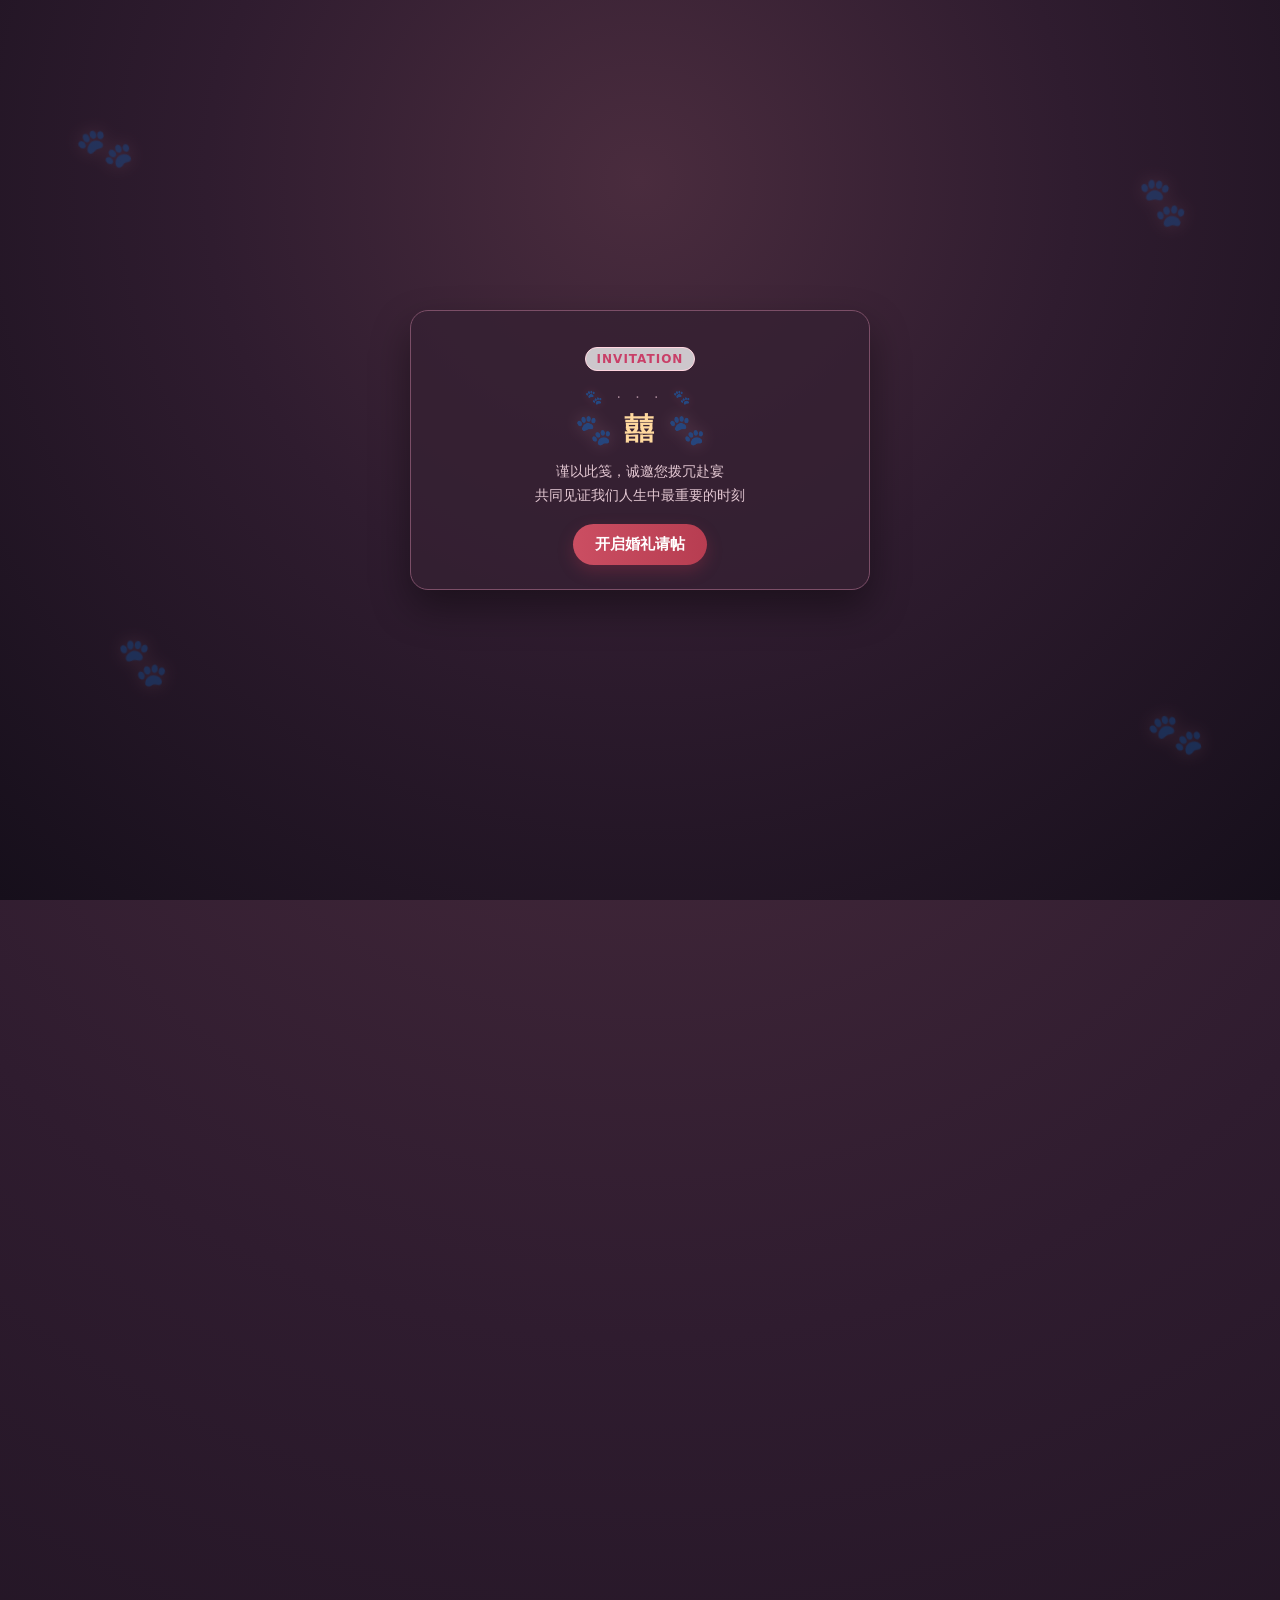
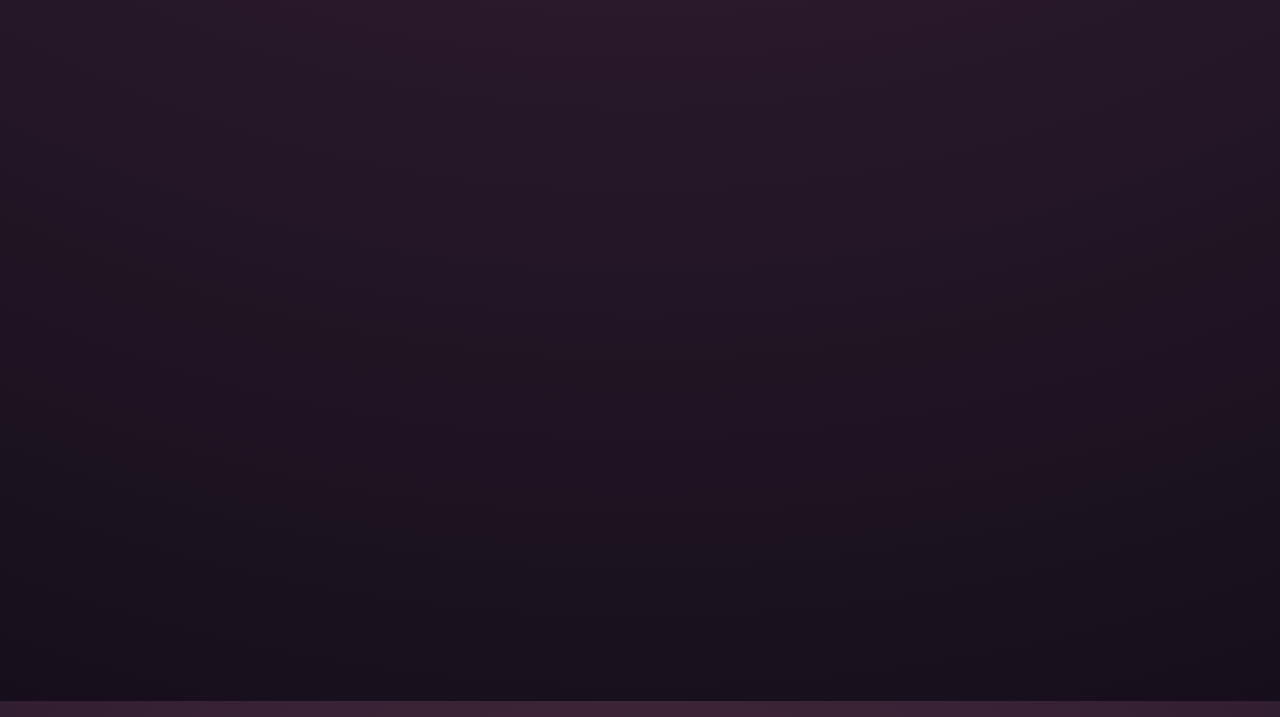
==== commit 6ca56129: "Enable automatic route detection and switching Co-authored-by: cliu44 <cliu44@users.noreply.github.c" ====
--- a/index.html
+++ b/index.html
@@ -184,6 +184,37 @@
   </main>
 
   <script>
+    (function ensureBestAccessRoute() {
+      const params = new URLSearchParams(window.location.search);
+      const routedFromSmart = params.get("routed") === "smart";
+      const healthyHostKey = "invite-host-healthy:" + window.location.host;
+      const healthyTtlMs = 30 * 60 * 1000;
+
+      if (routedFromSmart) {
+        try {
+          localStorage.setItem(healthyHostKey, String(Date.now()));
+        } catch (err) {
+          // Ignore storage errors in private/incognito contexts.
+        }
+        params.delete("routed");
+        const cleanSearch = params.toString();
+        const cleanUrl = window.location.pathname + (cleanSearch ? "?" + cleanSearch : "") + window.location.hash;
+        window.history.replaceState(null, "", cleanUrl);
+        return;
+      }
+
+      let lastHealthyAt = 0;
+      try {
+        lastHealthyAt = Number(localStorage.getItem(healthyHostKey) || 0);
+      } catch (err) {
+        lastHealthyAt = 0;
+      }
+
+      if (!Number.isFinite(lastHealthyAt) || Date.now() - lastHealthyAt > healthyTtlMs) {
+        window.location.replace("./smart.html");
+      }
+    })();
+
     const weddingDate = new Date("2026-09-19T18:00:00+08:00");
 
     const dEl = document.getElementById("d");
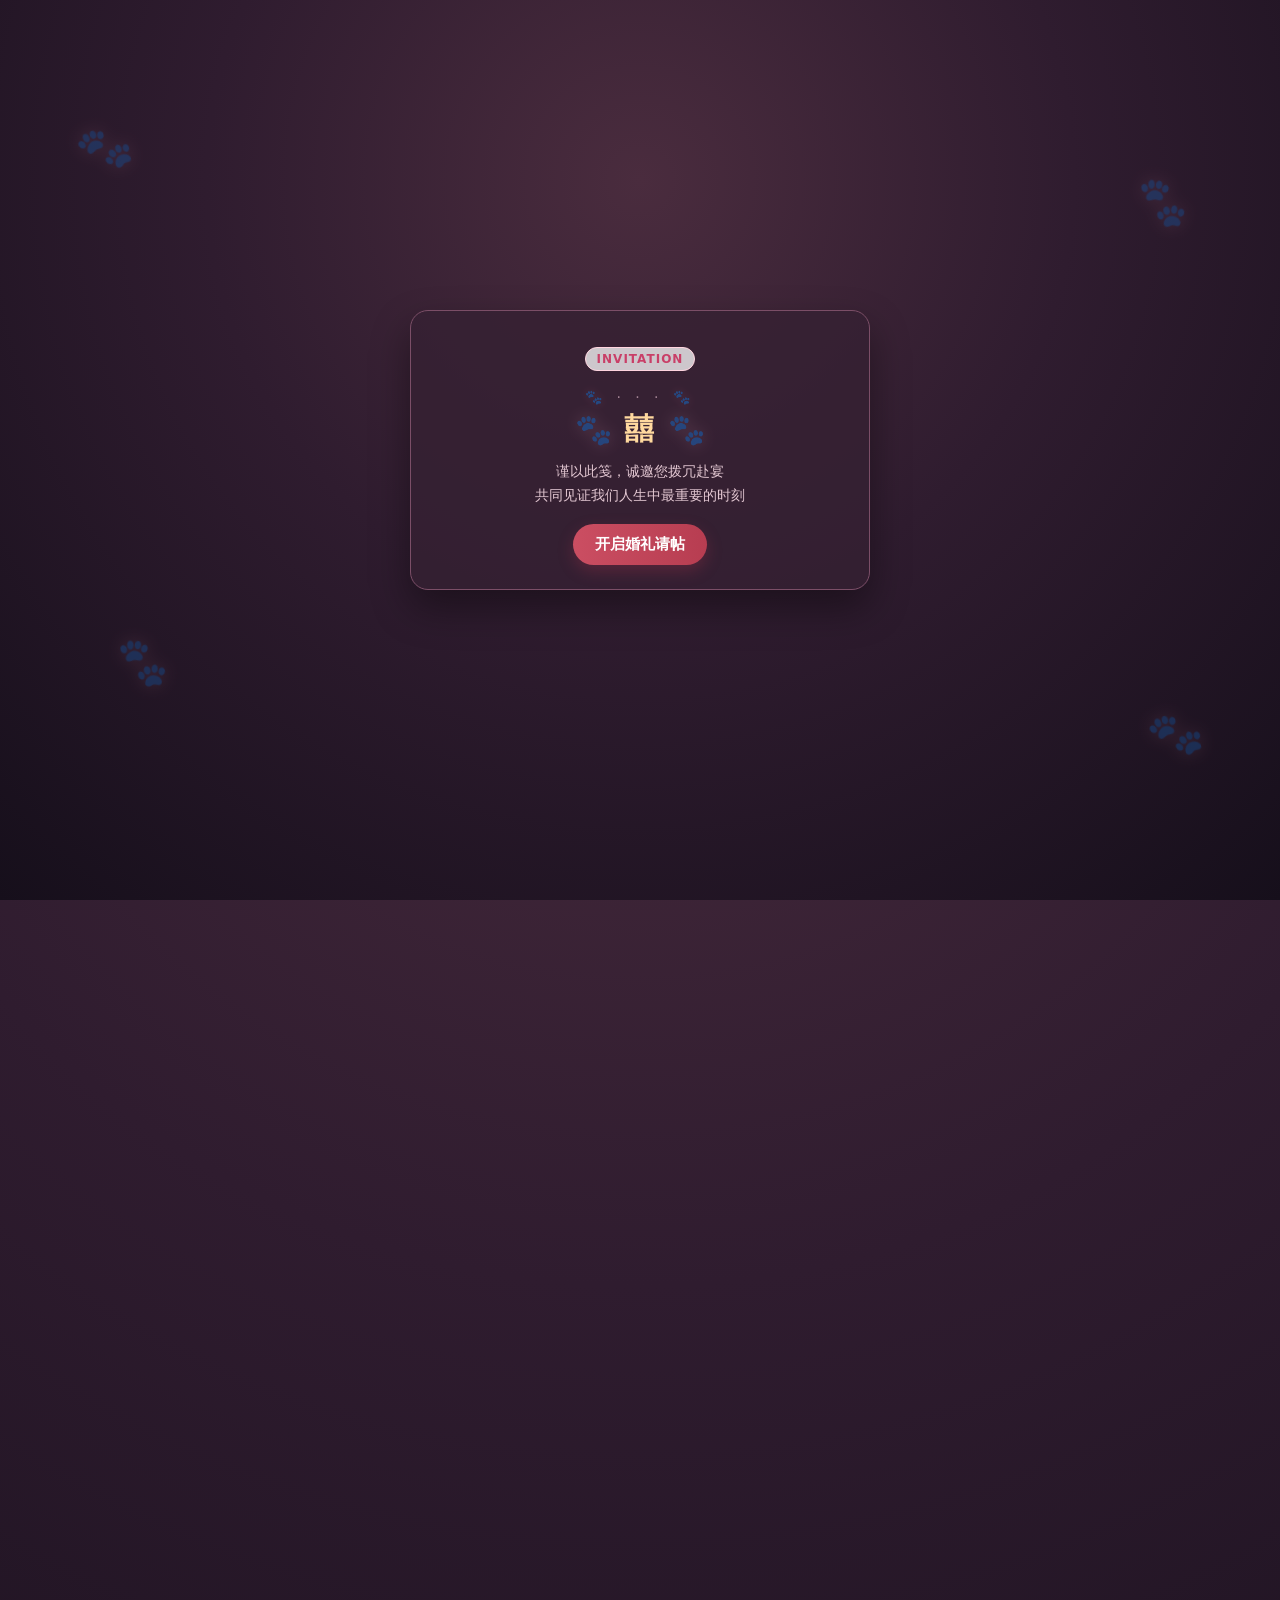
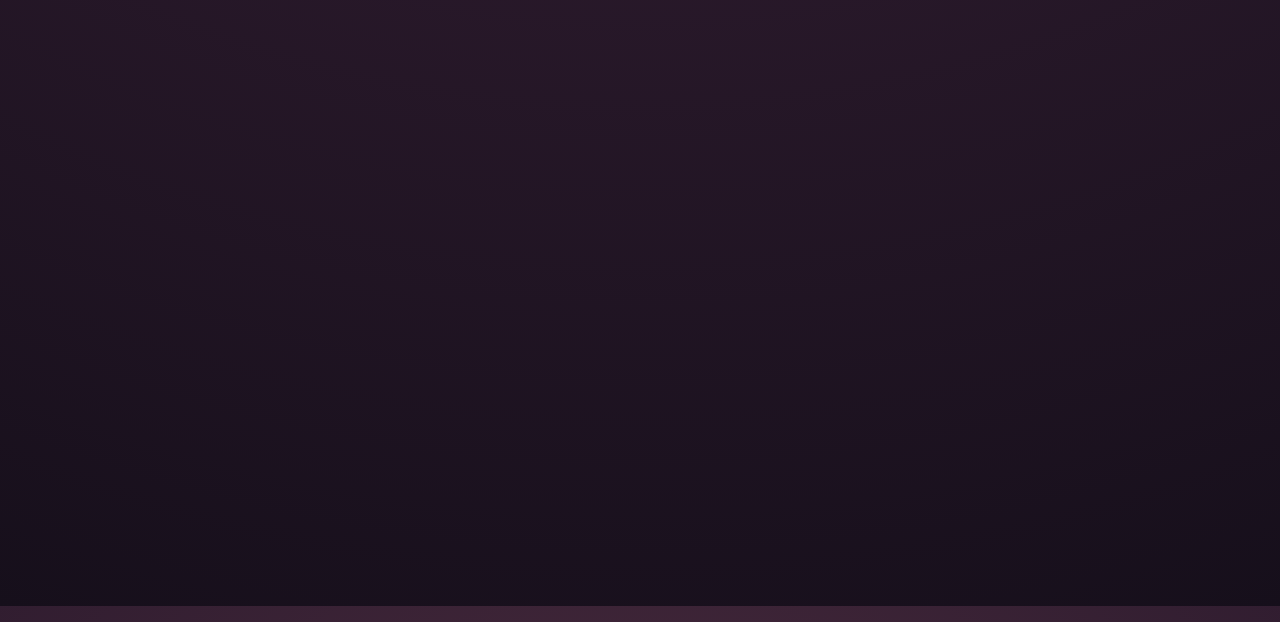
==== commit 7a175dae: "Hide manual fallback UI for full automatic mode Co-authored-by: cliu44 <cliu44@users.noreply.github." ====
--- a/index.html
+++ b/index.html
@@ -52,19 +52,6 @@
       <button class="music-btn" id="musicBtn">开启背景音乐</button>
     </section>
 
-    <section class="access-quick" aria-label="访问备用入口">
-      <a class="link-btn primary smart-entry-btn" href="./smart.html" target="_blank" rel="noopener">智能入口（推荐）</a>
-      <details class="access-details">
-        <summary>若页面加载慢或打不开，点这里切换备用线路</summary>
-        <div class="access-grid">
-          <a class="link-btn ghost mini-link" href="https://cliu44.github.io/wedding-invite/index.html" target="_blank" rel="noopener">GitHub 入口</a>
-          <a class="link-btn ghost mini-link" href="https://cdn.jsdelivr.net/gh/cliu44/wedding-invite@main/index.html" target="_blank" rel="noopener">jsDelivr 入口</a>
-          <a class="link-btn ghost mini-link" href="https://cdn.statically.io/gh/cliu44/wedding-invite@main/index.html" target="_blank" rel="noopener">Statically 入口</a>
-          <a class="link-btn ghost mini-link" href="https://raw.githack.com/cliu44/wedding-invite/main/index.html" target="_blank" rel="noopener">GitHack 入口</a>
-        </div>
-      </details>
-    </section>
-
     <section class="slider" aria-label="婚纱照轮播">
       <div class="slides" id="slides">
         <div class="slide show focus-mid" style="background-image:linear-gradient(180deg, rgba(0,0,0,.08), rgba(0,0,0,.4)), url('./assets/slide-opening.jpg');">把喜欢写进每一天</div>
--- a/assets/invite.css
+++ b/assets/invite.css
@@ -610,62 +610,6 @@
   line-height: 1.5;
 }
 
-.access-quick {
-  margin-top: 10px;
-}
-
-.smart-entry-btn {
-  box-shadow: 0 8px 18px rgba(184, 45, 88, 0.2);
-}
-
-.access-details {
-  margin-top: 8px;
-}
-
-.access-details summary {
-  list-style: none;
-  cursor: pointer;
-  user-select: none;
-  display: inline-flex;
-  align-items: center;
-  justify-content: center;
-  width: 100%;
-  border-radius: 10px;
-  border: 1px solid #f1bfd0;
-  background: linear-gradient(180deg, #fff, #fff8fb);
-  color: #a44862;
-  font-size: 12px;
-  font-weight: 600;
-  padding: 9px 12px;
-}
-
-.access-details summary::-webkit-details-marker {
-  display: none;
-}
-
-.access-details summary::after {
-  content: "▼";
-  margin-left: 8px;
-  font-size: 11px;
-  opacity: 0.7;
-}
-
-.access-details[open] summary::after {
-  content: "▲";
-}
-
-.access-grid {
-  margin-top: 10px;
-  display: grid;
-  grid-template-columns: repeat(2, minmax(0, 1fr));
-  gap: 8px;
-}
-
-.mini-link {
-  font-size: 12px;
-  padding: 9px 8px;
-}
-
 .rsvp-desc {
   margin: 0;
   color: #79575c;
@@ -700,8 +644,5 @@
     padding: 6px 9px;
     font-size: 11px;
   }
-  .access-grid {
-    grid-template-columns: 1fr;
-  }
 }
   
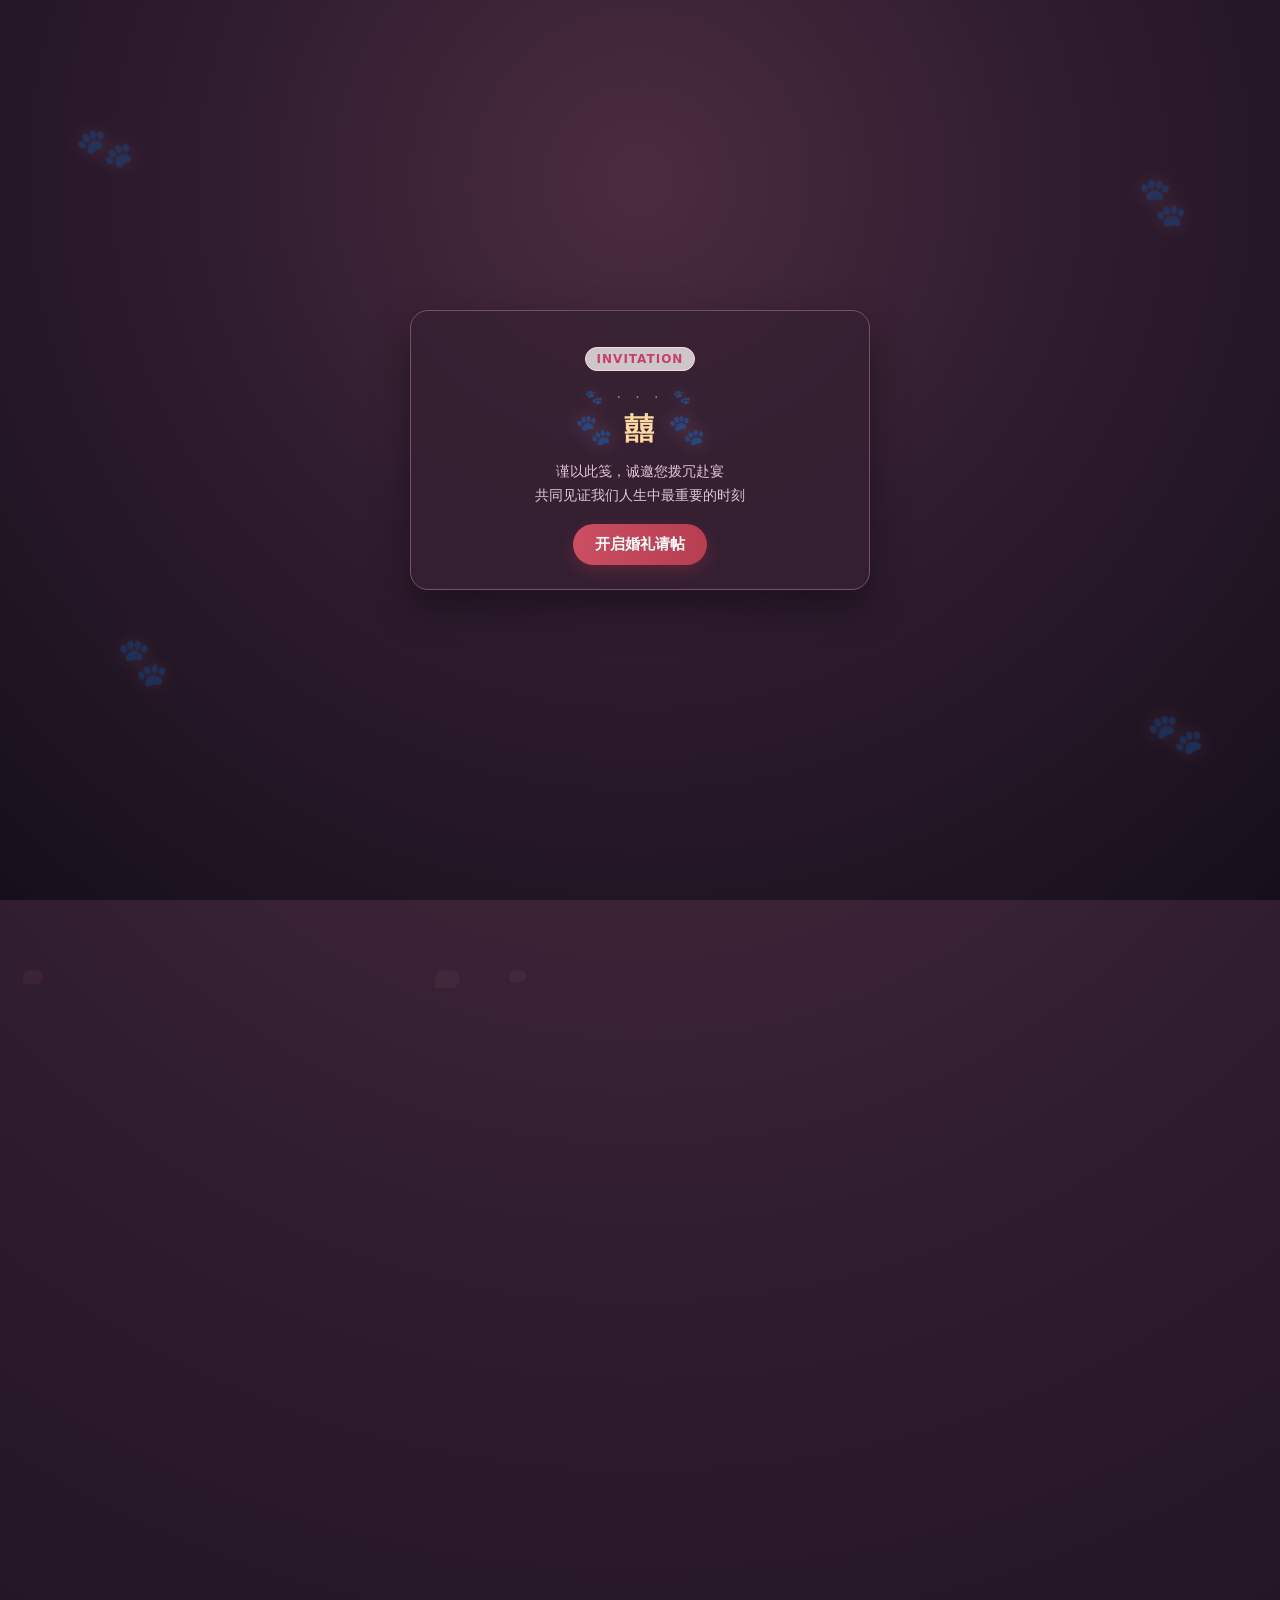
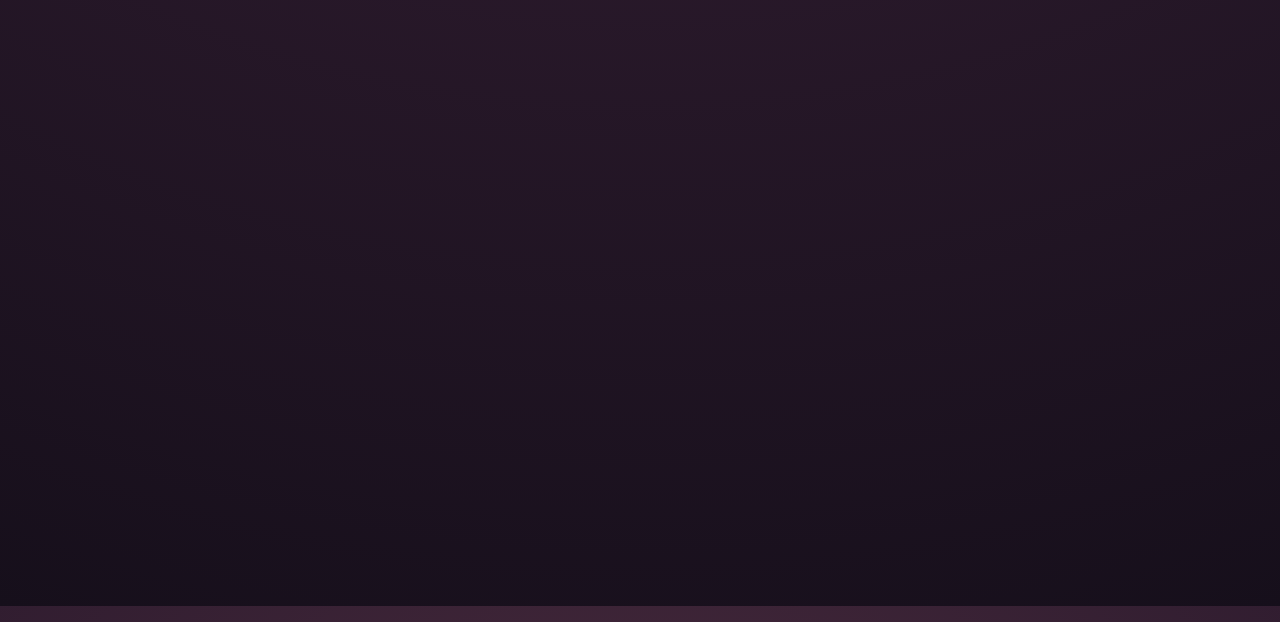
==== commit 235deef7: "Add WeChat-safe interactions and dedicated minimal page Co-authored-by: cliu44 <cliu44@users.noreply" ====
--- a/index.html
+++ b/index.html
@@ -9,10 +9,10 @@
   <meta property="og:description" content="2026年09月19日，诚邀您出席我们的婚礼。">
   <meta property="og:type" content="website">
   <meta property="og:site_name" content="刘辰 & 李秋思 婚礼请帖">
-  <meta property="og:url" content="https://cdn.jsdelivr.net/gh/cliu44/wedding-invite@main/smart.html">
-  <link rel="image_src" href="https://cdn.jsdelivr.net/gh/cliu44/wedding-invite@main/assets/share-cover.jpg">
-  <meta property="og:image" content="https://cdn.jsdelivr.net/gh/cliu44/wedding-invite@main/assets/share-cover.jpg">
-  <meta property="og:image:secure_url" content="https://cdn.jsdelivr.net/gh/cliu44/wedding-invite@main/assets/share-cover.jpg">
+  <meta property="og:url" content="https://wedding-invite-8k3.pages.dev/index.html">
+  <link rel="image_src" href="https://wedding-invite-8k3.pages.dev/assets/share-cover.jpg">
+  <meta property="og:image" content="https://wedding-invite-8k3.pages.dev/assets/share-cover.jpg">
+  <meta property="og:image:secure_url" content="https://wedding-invite-8k3.pages.dev/assets/share-cover.jpg">
   <meta property="og:image:type" content="image/jpeg">
   <meta property="og:image:width" content="1024">
   <meta property="og:image:height" content="682">
@@ -20,7 +20,7 @@
   <meta name="twitter:card" content="summary_large_image">
   <meta name="twitter:title" content="刘辰 & 李秋思 婚礼请帖">
   <meta name="twitter:description" content="2026年09月19日，诚邀您出席我们的婚礼。">
-  <meta name="twitter:image" content="https://cdn.jsdelivr.net/gh/cliu44/wedding-invite@main/assets/share-cover.jpg">
+  <meta name="twitter:image" content="https://wedding-invite-8k3.pages.dev/assets/share-cover.jpg">
   <link rel="stylesheet" href="./assets/invite.css">
 </head>
 <body class="locked">
@@ -52,6 +52,10 @@
       <button class="music-btn" id="musicBtn">开启背景音乐</button>
     </section>
 
+    <section class="wechat-safe-tip" id="wechatSafeTip" hidden>
+      微信内为降低拦截风险，导航与问卷链接将改为“复制链接”，可粘贴到系统浏览器打开。
+    </section>
+
     <section class="slider" aria-label="婚纱照轮播">
       <div class="slides" id="slides">
         <div class="slide show focus-mid" style="background-image:linear-gradient(180deg, rgba(0,0,0,.08), rgba(0,0,0,.4)), url('./assets/slide-opening.jpg');">把喜欢写进每一天</div>
@@ -83,7 +87,7 @@
           <div class="v venue-street">湖南省益阳市赫山区高新区梓山路 2 号</div>
           <div class="address-row">
             <div class="v">薇斯汀主题宴会酒店繁花厅</div>
-            <a class="link-btn ghost inline-nav-btn" href="https://uri.amap.com/search?keyword=%E6%B9%96%E5%8D%97%E7%9C%81%E7%9B%8A%E9%98%B3%E5%B8%82%E8%B5%AB%E5%B1%B1%E5%8C%BA%E9%AB%98%E6%96%B0%E5%8C%BA%E6%A2%93%E5%B1%B1%E8%B7%AF2%E5%8F%B7" target="_blank" rel="noopener">打开导航</a>
+            <a class="link-btn ghost inline-nav-btn" id="mapNavBtn" data-wechat-external="true" href="https://uri.amap.com/search?keyword=%E6%B9%96%E5%8D%97%E7%9C%81%E7%9B%8A%E9%98%B3%E5%B8%82%E8%B5%AB%E5%B1%B1%E5%8C%BA%E9%AB%98%E6%96%B0%E5%8C%BA%E6%A2%93%E5%B1%B1%E8%B7%AF2%E5%8F%B7" target="_blank" rel="noopener">打开导航</a>
           </div>
         </div>
       </div>
@@ -142,7 +146,7 @@
       <h2 class="title">到场回复</h2>
       <p class="rsvp-desc">若您方便出席，欢迎填写到场人数回执，方便我们安排座位与接待。</p>
       <div class="btns">
-        <a class="link-btn danger" id="rsvpFormBtn" href="https://wj.qq.com/s2/26485420/f448/" target="_blank" rel="noopener">腾讯问卷在线回执</a>
+        <a class="link-btn danger" id="rsvpFormBtn" data-wechat-external="true" href="https://wj.qq.com/s2/26485420/f448/" target="_blank" rel="noopener">腾讯问卷在线回执</a>
       </div>
       <div class="btns">
         <button class="ghost" id="copyRsvpBtn">复制回执模板发微信</button>
@@ -153,7 +157,7 @@
       </div>
       <p class="note">
         若你不方便直接填写在线回执，可先点“复制回执模板发微信”，把填写内容直接发给新人。<br>
-        当前在线回执已接入腾讯问卷，微信内可直接打开，便于我们统计席位。
+        当前在线回执接入腾讯问卷；如微信内无法直开，可复制链接后在系统浏览器打开。
       </p>
     </section>
 
@@ -169,6 +173,7 @@
     <p class="footer">期待与您共享喜悦 · 刘辰 & 李秋思 敬邀</p>
     <p class="footer">男方父母：刘治威、陈媛媛 ｜ 女方父母：李学军、杨金奕</p>
   </main>
+  <div class="float-toast" id="floatToast" role="status" aria-live="polite"></div>
 
   <script>
     (function ensureBestAccessRoute() {
@@ -190,6 +195,13 @@
         return;
       }
 
+      const ua = navigator.userAgent || "";
+      const isWeChat = /MicroMessenger/i.test(ua);
+      // 微信审核对跨域强制跳转非常敏感：微信内禁用自动切线，仅保留同域直开。
+      if (isWeChat) {
+        return;
+      }
+
       let lastHealthyAt = 0;
       try {
         lastHealthyAt = Number(localStorage.getItem(healthyHostKey) || 0);
@@ -202,12 +214,14 @@
       }
     })();
 
+    const isWeChat = /MicroMessenger/i.test(navigator.userAgent || "");
     const weddingDate = new Date("2026-09-19T18:00:00+08:00");
 
     const dEl = document.getElementById("d");
     const hEl = document.getElementById("h");
     const mEl = document.getElementById("m");
     const sEl = document.getElementById("s");
+    const rsvpFormBtn = document.getElementById("rsvpFormBtn");
     const copyRsvpBtn = document.getElementById("copyRsvpBtn");
     const musicBtn = document.getElementById("musicBtn");
     const openBtn = document.getElementById("openBtn");
@@ -215,6 +229,8 @@
     const mainWrap = document.getElementById("mainWrap");
     const slides = Array.from(document.querySelectorAll(".slide"));
     const dots = Array.from(document.querySelectorAll(".dot"));
+    const wechatSafeTip = document.getElementById("wechatSafeTip");
+    const floatToast = document.getElementById("floatToast");
 
     function pad(num) {
       return String(num).padStart(2, "0");
@@ -278,6 +294,59 @@
       setTimeout(() => {
         copyRsvpBtn.textContent = "复制回执模板发微信";
       }, 1800);
+    }
+
+    async function copyText(text) {
+      try {
+        await navigator.clipboard.writeText(text);
+        return true;
+      } catch (err) {
+        const textarea = document.createElement("textarea");
+        textarea.value = text;
+        textarea.style.position = "fixed";
+        textarea.style.opacity = "0";
+        document.body.appendChild(textarea);
+        textarea.focus();
+        textarea.select();
+        const ok = document.execCommand("copy");
+        textarea.remove();
+        return ok;
+      }
+    }
+
+    function showToast(message) {
+      if (!floatToast) return;
+      floatToast.textContent = message;
+      floatToast.classList.add("show");
+      clearTimeout(showToast.timerId);
+      showToast.timerId = setTimeout(() => {
+        floatToast.classList.remove("show");
+      }, 1800);
+    }
+
+    async function onWeChatExternalClick(event) {
+      if (!isWeChat) return;
+      event.preventDefault();
+      const link = event.currentTarget;
+      const href = link.getAttribute("href");
+      if (!href) return;
+      const copied = await copyText(href);
+      showToast(copied ? "已复制链接，请在系统浏览器打开" : "复制失败，请长按复制链接");
+    }
+
+    function enableWeChatSafeMode() {
+      if (!isWeChat) return;
+      if (wechatSafeTip) {
+        wechatSafeTip.hidden = false;
+      }
+      const externalLinks = document.querySelectorAll("[data-wechat-external='true']");
+      externalLinks.forEach((link) => {
+        link.removeAttribute("target");
+        link.addEventListener("click", onWeChatExternalClick);
+      });
+      const mapNavBtn = document.getElementById("mapNavBtn");
+      if (mapNavBtn) mapNavBtn.textContent = "复制导航链接";
+      if (rsvpFormBtn) rsvpFormBtn.textContent = "复制问卷链接";
     }
 
     const localBgm = new Audio("./assets/bgm.mp3");
@@ -419,6 +488,7 @@
       mainWrap.classList.add("reveal");
     });
 
+    enableWeChatSafeMode();
     renderCountdown();
     setInterval(renderCountdown, 1000);
     setInterval(nextSlide, 4200);
--- a/assets/invite.css
+++ b/assets/invite.css
@@ -610,6 +610,40 @@
   line-height: 1.5;
 }
 
+.wechat-safe-tip {
+  margin-top: 12px;
+  border: 1px dashed #efbfd0;
+  border-radius: 10px;
+  padding: 8px 10px;
+  background: #fff8fb;
+  color: #8b6771;
+  font-size: 12px;
+  line-height: 1.5;
+}
+
+.float-toast {
+  position: fixed;
+  left: 50%;
+  bottom: 22px;
+  transform: translateX(-50%) translateY(10px);
+  background: rgba(77, 31, 46, 0.92);
+  color: #fff;
+  font-size: 12px;
+  line-height: 1.4;
+  padding: 8px 12px;
+  border-radius: 999px;
+  box-shadow: 0 8px 24px rgba(0, 0, 0, 0.2);
+  opacity: 0;
+  pointer-events: none;
+  transition: opacity .2s ease, transform .2s ease;
+  z-index: 60;
+}
+
+.float-toast.show {
+  opacity: 1;
+  transform: translateX(-50%) translateY(0);
+}
+
 .rsvp-desc {
   margin: 0;
   color: #79575c;
